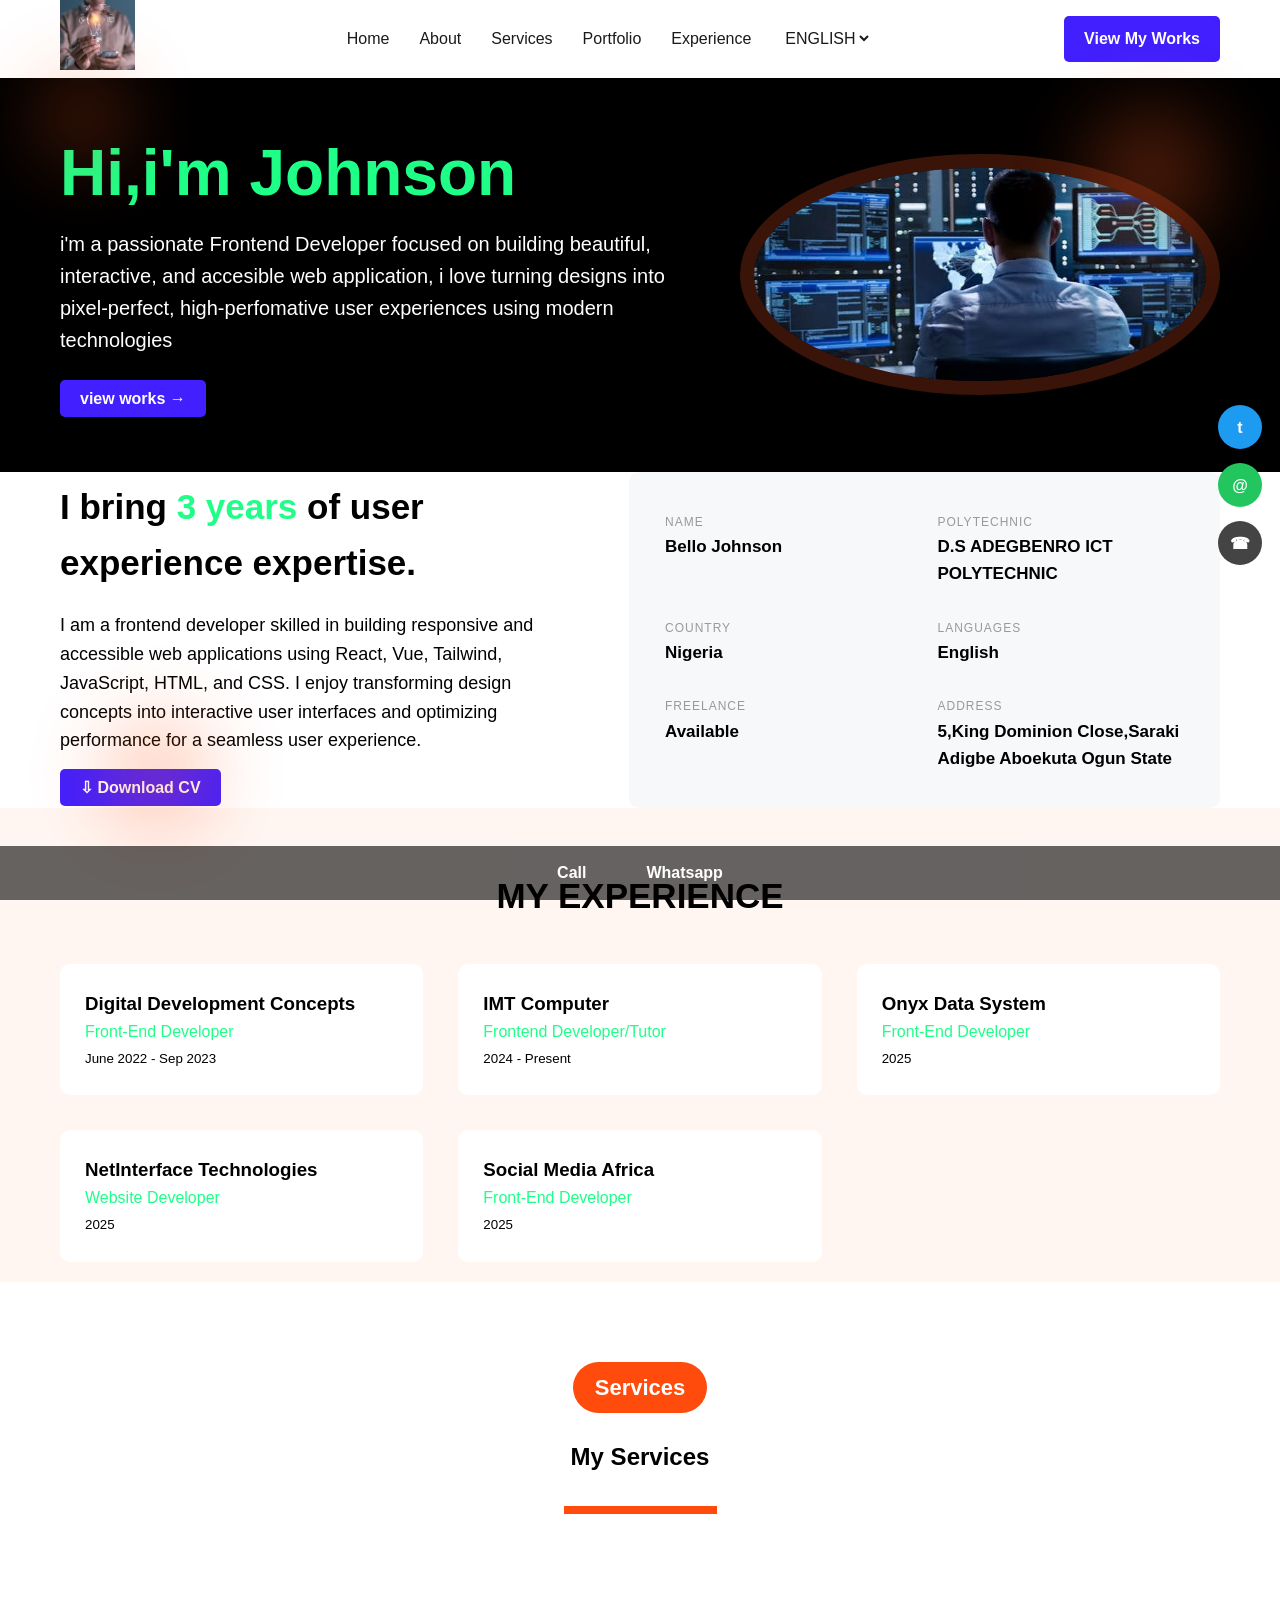
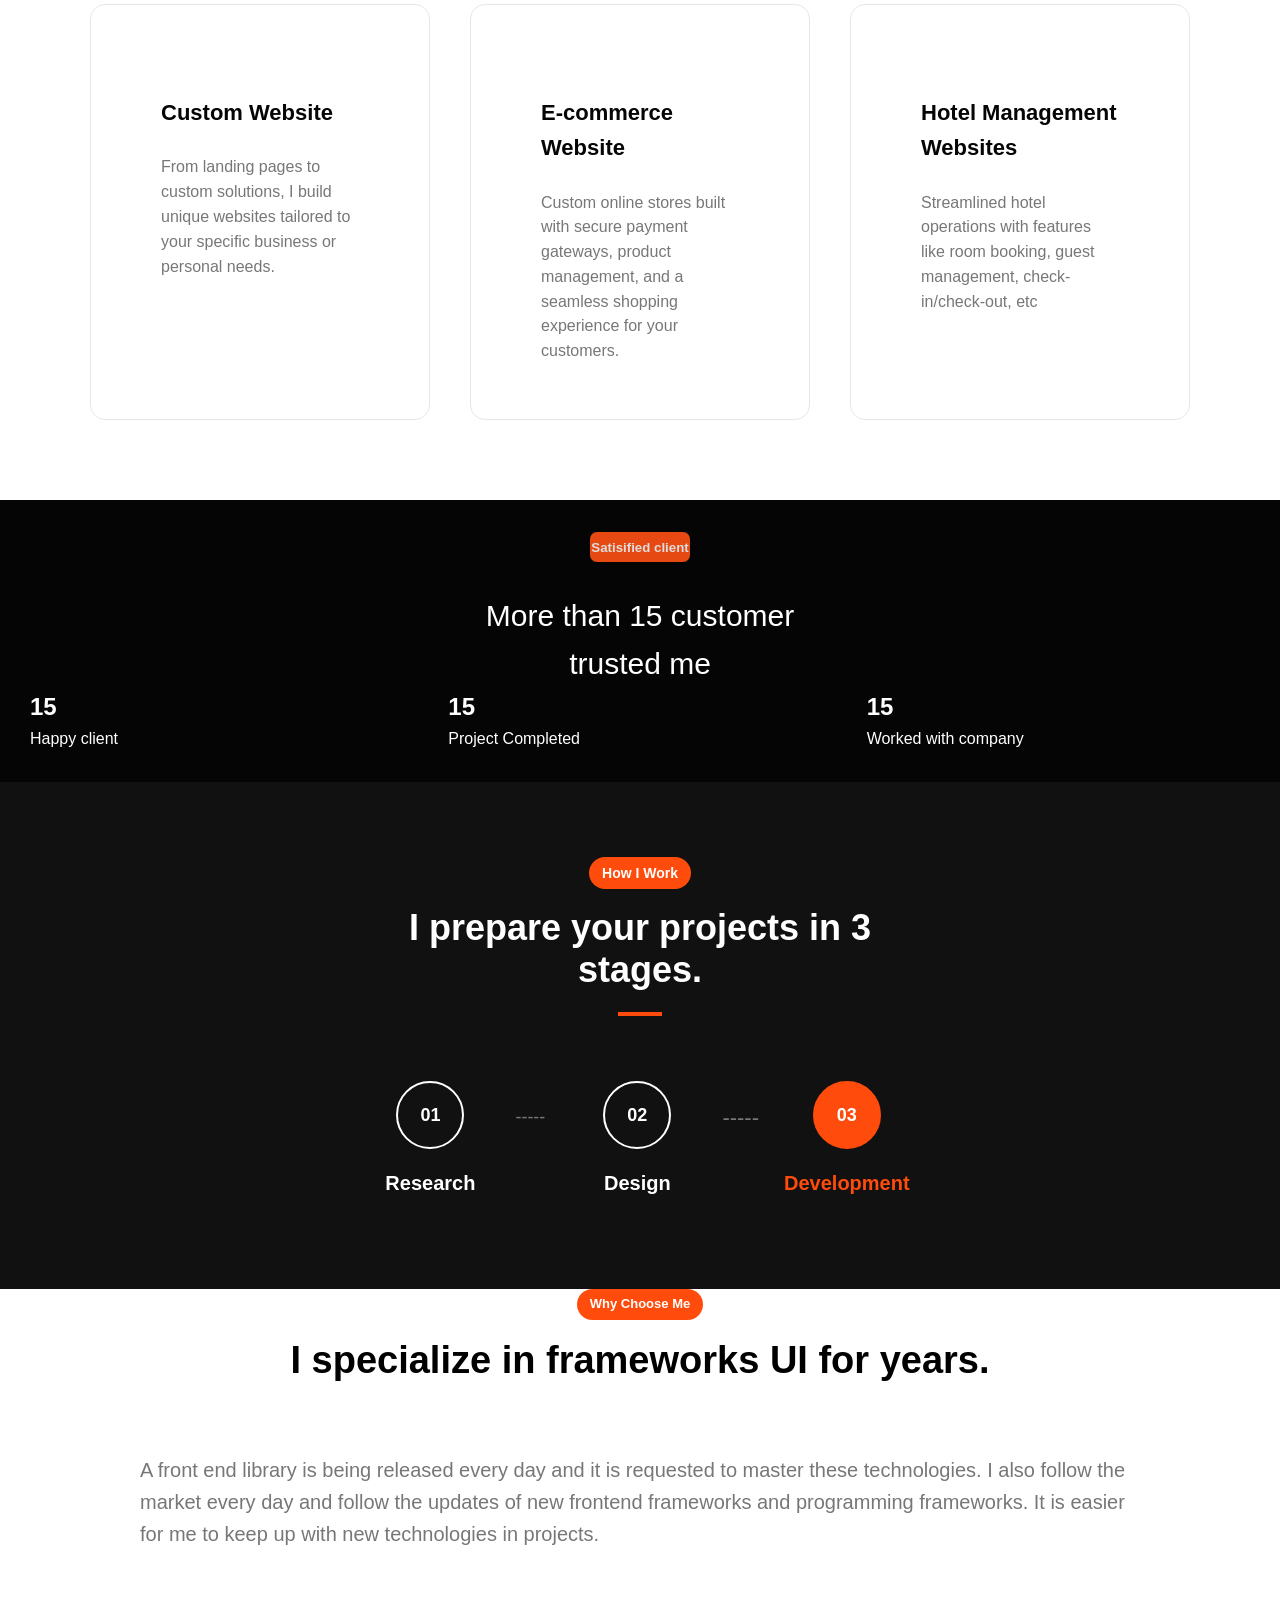
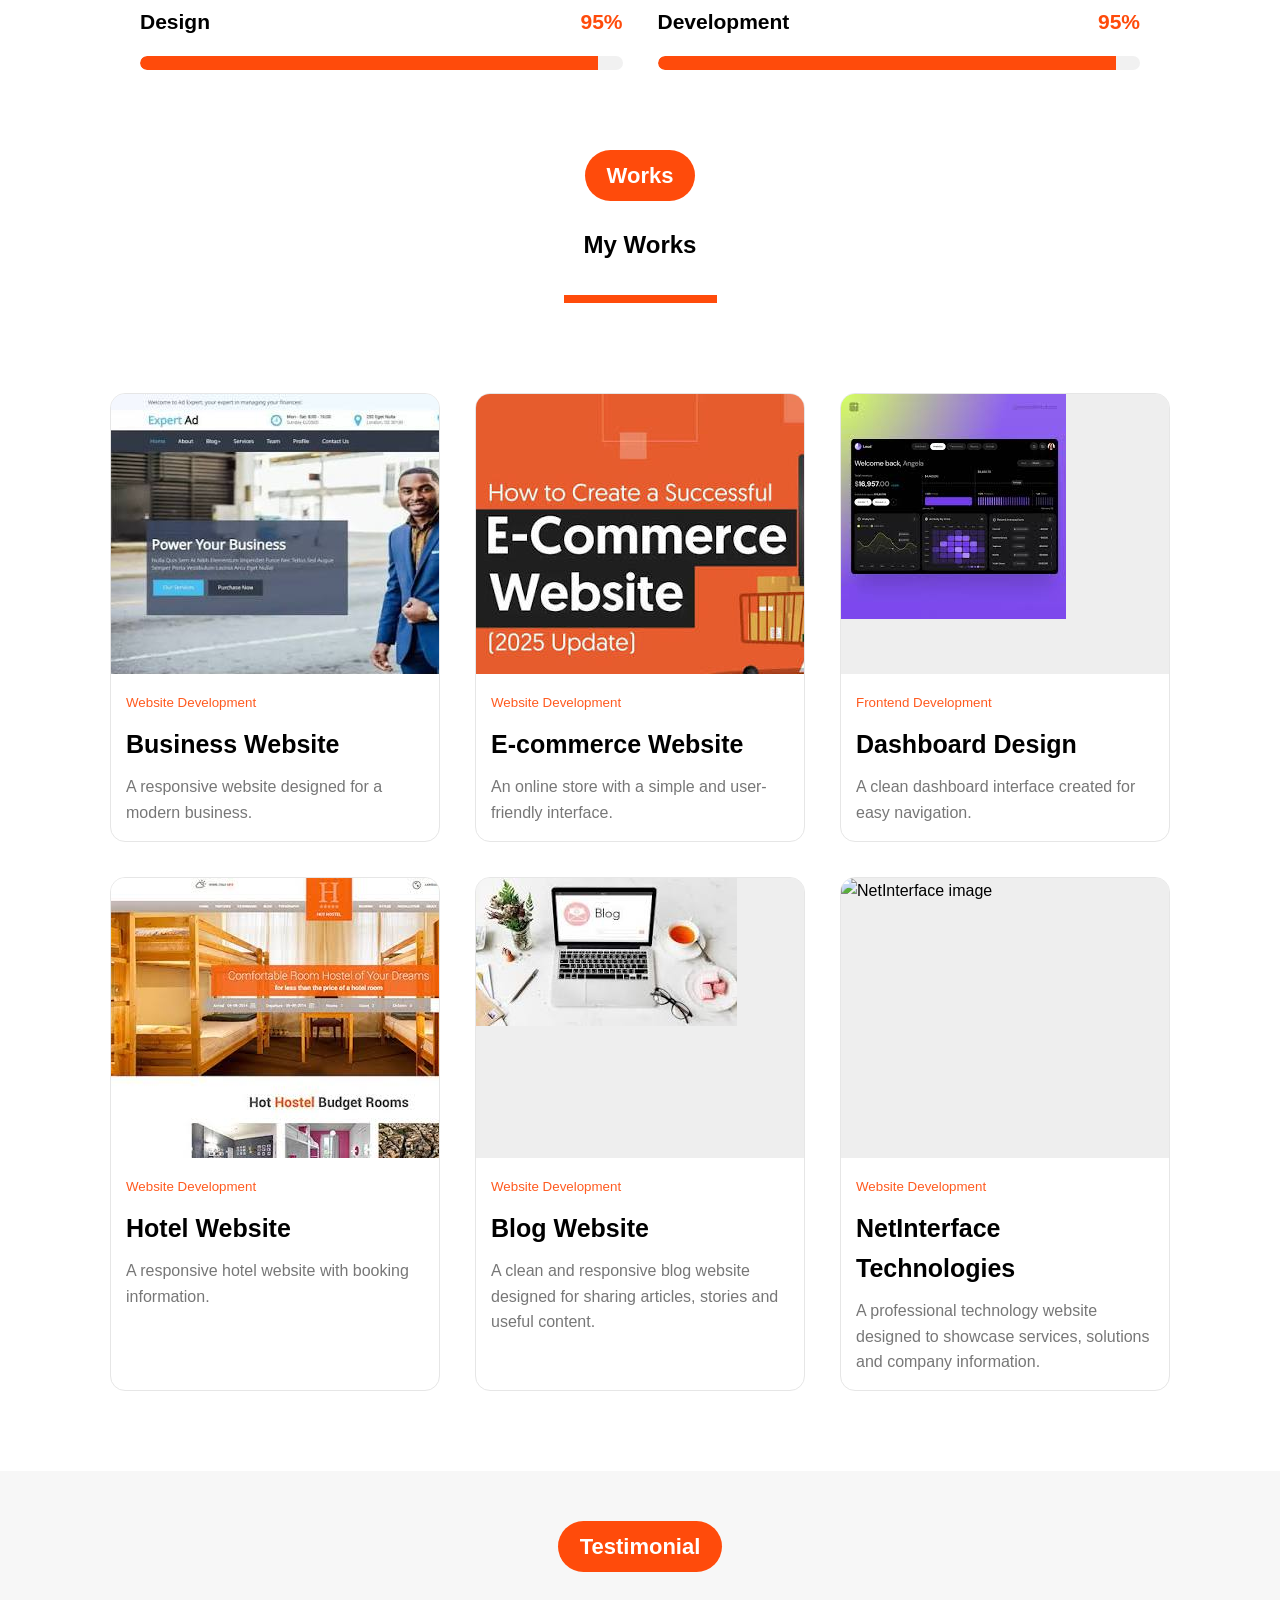
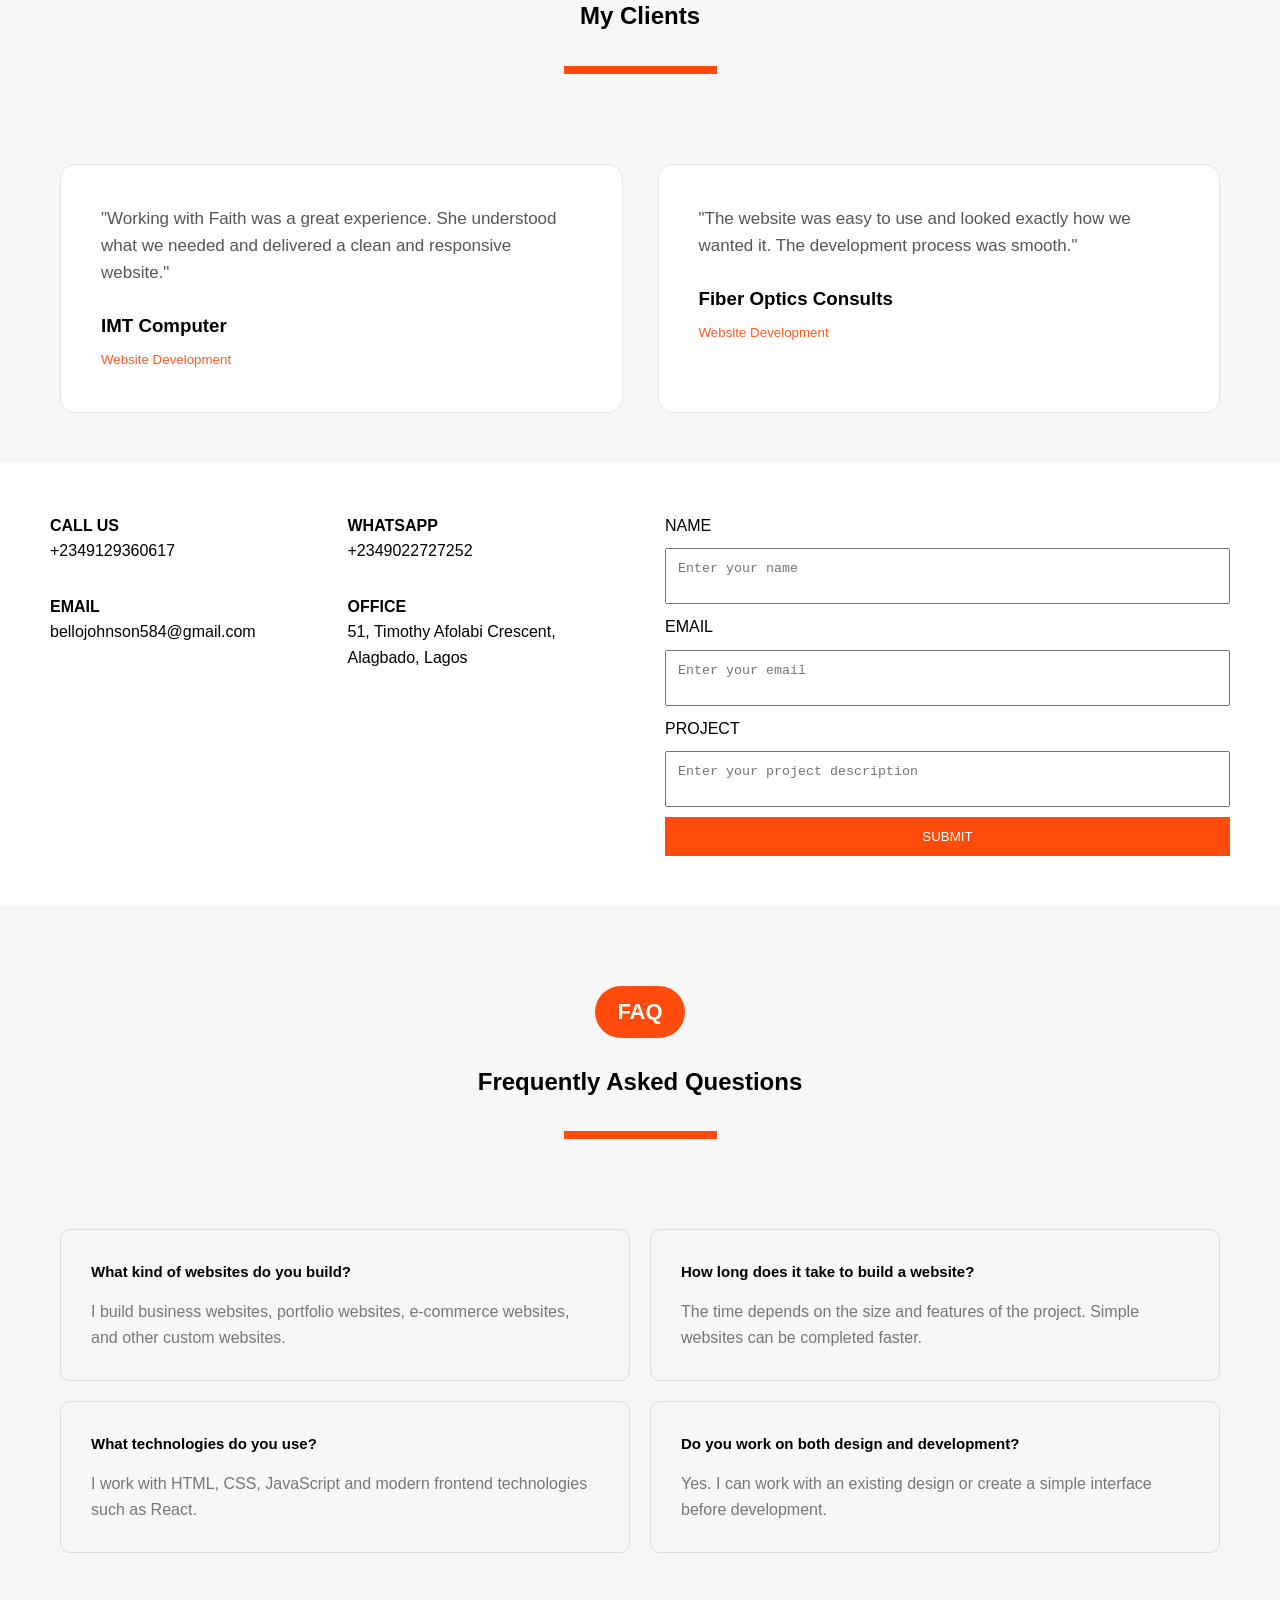
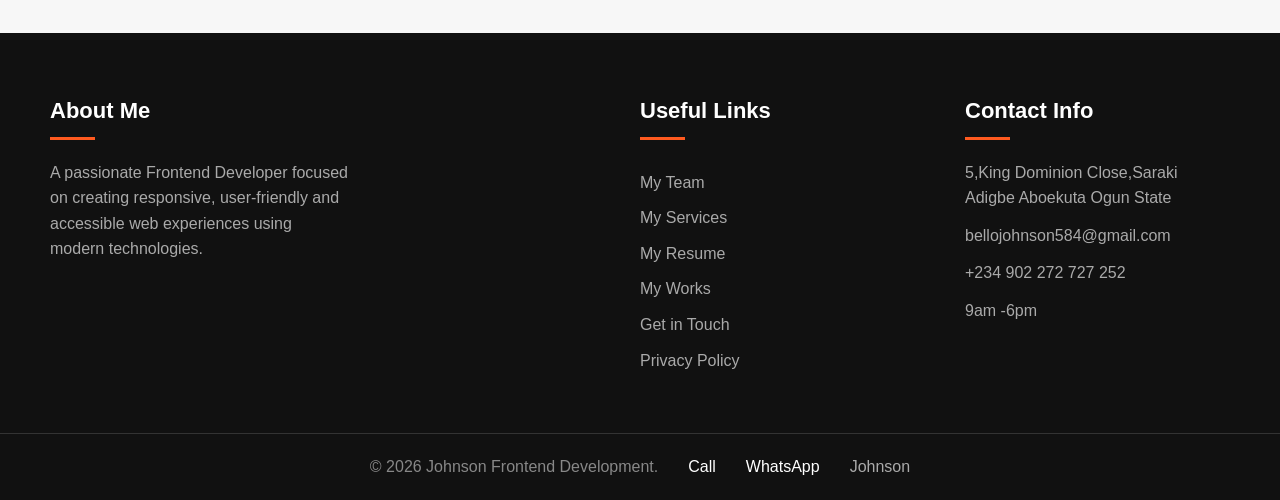
==== index.html @ f5bfa04c "Added new sections" ====
<!DOCTYPE html>
<html lang="en">
<head>
    <meta charset="UTF-8">
    <meta name="viewport" content="width=device-width, initial-scale=1.0">
    <title>Johnson frontend development</title>
    <link rel="stylesheet" href="style.css">
</head>
<body>
    <header>
        <div class="nav container menu">
            <a href=""><img class="mylogo" src="images/image.jpg" alt="faith.logo"></a>
            <nav class="links">
                <a href="index.html">Home</a>
                <a href="">About</a>
                <a href="">Services</a>
                <a href="portfolio.html">Portfolio</a>
                <a href="">Experience</a>
                <select>
                    <option>ENGLISH</option>
                    <option>YORUBA</option>
                    <option>FRENCH</option>
                </select>
            </nav>
            <a href="" class="btn">View My Works</a>
        </div>           
 </header>
 
    <!-- ==== HERO ====-->
 <section class="hero" id="home">
    <!-- Blurred Orane in the background-->
     <span class="blob blob-1"></span>
     <span class="blob blob-2"></span>
     <span class="blob blob-3"></span>
     
     <div class="hero-box container">

        <div class="hero text">
            <h1><span class="orange"> Hi,i'm Johnson</span></h1>
            <p>
                i'm a passionate Frontend Developer focused on building beautiful,
                interactive, and accesible web application, i love turning designs
                into pixel-perfect, high-perfomative user experiences using modern
                technologies
            </p>
            <a href="#portfolio" class="btn big">view works &rarr;</a>
        </div>

        <img src="images/olaimage.jpg" alt="Web development skills" class="hero-img">

     </div>
 </section>
 <!-- ===== FLOATING ICONS ===== --> 
  <div class="social">
    <a href="#" class="twitter">t</a>
    <a href="#" class="email">@</a>
    <a href="#" class="phone">&#9742;</a>
  </div> 

  <!-- ===== BOTTOM BAR ===== -->
   <div class="contact">
    <a href="tel:+2349129360617">Call</a>
    <a href="http:@//wa.me/9022727252">Whatsapp</a>

   </div>

   <section class="about" id="about">
  <div class="about-box container">

    <div class="about-text">
      <h2>I bring <span class="orange">3 years</span> of user experience expertise.</h2>
      <p>
        I am a frontend developer skilled in building responsive and accessible
        web applications using React, Vue, Tailwind, JavaScript, HTML, and CSS.
        I enjoy transforming design concepts into interactive user interfaces
        and optimizing performance for a seamless user experience.
      </p>
      <a href="#" class="btn">&#8681; Download CV</a>
    </div>

    <!-- A grey card holding 6 small facts -->
    <div class="info-card">
      <div class="info">
        <small>NAME</small>
        <strong>Bello Johnson</strong>
      </div>
      <div class="info">
        <small>POLYTECHNIC</small>
        <strong>D.S ADEGBENRO ICT POLYTECHNIC</strong>
      </div>
      <div class="info">
        <small>COUNTRY</small>
        <strong>Nigeria</strong>
      </div>
      <div class="info">
        <small>LANGUAGES</small>
        <strong>English</strong>
      </div>
      <div class="info">
        <small>FREELANCE</small>
        <strong>Available</strong>
      </div>
      <div class="info">
        <small>ADDRESS</small>
        <strong>5,King Dominion Close,Saraki Adigbe Aboekuta Ogun State</strong>
      </div>
    </div>

  </div>
  <!-- ================= EXPERIENCE ================= -->
<section class="experience" id="experience">
  <div class="container">

    <h2 class="center">MY EXPERIENCE</h2>

    <div class="grid-3">
      <div class="card">
        <h3>Digital Development Concepts</h3>
        <p class="orange">Front-End Developer</p>
        <small>June 2022 - Sep 2023</small>
      </div>
      <div class="card">
        <h3>IMT Computer</h3>
        <p class="orange">Frontend Developer/Tutor</p>
        <small>2024 - Present</small>
      </div>
      <div class="card">
        <h3>Onyx Data System</h3>
        <p class="orange">Front-End Developer</p>
        <small>2025</small>
      </div>
      <div class="card">
        <h3>NetInterface Technologies</h3>
        <p class="orange">Website Developer</p>
        <small>2025</small>
      </div>
      <div class="card">
        <h3>Social Media Africa</h3>
        <p class="orange">Front-End Developer</p>
        <small>2025</small>
      </div>
    </div>
  </div>
</section>
<!---Services-->
<section class="services" id="services">
    <div class="sec-head">
        <span class="section-tag" style="text-align: center;">Services</span>
        <h2>My Services</h2>
        <div class="heading-line"></div>
    </div>

    <div class="services-container">

        <!-- Service 1 -->
        <div class="service-card">

            <h3>Custom Website</h3>

            <p>
                From landing pages to custom solutions, I build unique
                websites tailored to your specific business or personal needs.
            </p>

        </div>


        <!-- Service 2 -->
        <div class="service-card">
            <h3>E-commerce Website</h3>

            <p>
               Custom online stores built with secure payment
                gateways, product management, and a seamless shopping
                 experience for your customers.
            </p>

        </div>


        <!-- Service 3 -->
        <div class="service-card">

            <h3>Hotel Management Websites</h3>

            <p>Streamlined hotel operations with features like room
               booking, guest management, check-in/check-out, etc
               
        </div>
    </div>

  </section>
  <!---Satisfied Customer-->
<section class="customer-container">
  <div class="customer-card">
    <h5 style="text-align: center;"> Satisified client</h5>
    <p style="text-align: center;"> More than 15 customer <br>trusted me<br></p>
  </div>
  <div class="grid-3">
    <div class="start">
      <h2> 15</h2>
      <p> Happy client</p>
    </div>
    <div class="start">
      <h2> 15</h2>
      <p> Project Completed </p>
    </div>
    <div class="start">
      <h2> 15</h2>
      <p> Worked with company</p>
    </div>
  </div>
</section>
<!======== How I Work ========>
<section class="how-i-work">
    <div class="work-header">
        <span class="work-badge">How I Work</span>

        <h2>I prepare your projects in 3<br>stages.</h2>

        <div class="orange-line"></div>
    </div>

    <div class="work-steps">

        <!-- Step 1 -->
        <div class="work-step">
            <div class="step-number">01</div>
            <h3>Research</h3>
        </div>

        <div class="step-arrow">
            <span>-----</span>
            <span></span>
        </div>

        <!-- Step 2 -->
        <div class="work-step">
            <div class="step-number">02</div>
            <h3>Design</h3>
        </div>

        <div class="step-arrow">
            <span>-----</span>
        </div>

        <!-- Step 3 -->
        <div class="work-step active">
            <div class="step-number">03</div>
            <h3>Development</h3>
        </div>

    </div>
</section>
<section class="why-choose">
    <div class="why-container">

        <div class="why-header">
            <span class="why-badge">Why Choose Me</span>

            <h2>I specialize in frameworks UI for years.</h2>
        </div>

        <p class="why-description">
            A front end library is being released every day and it is requested to
            master these technologies. I also follow the market every day and follow
            the updates of new frontend frameworks and programming frameworks.
            It is easier for me to keep up with new technologies in projects.
        </p>

        <div class="skills-progress">

            <!-- Design -->
            <div class="skill">
                <div class="skill-info">
                    <h3>Design</h3>
                    <span>95%</span>
                </div>

                <div class="progress-bar">
                    <div class="progress-fill" style="width: 95%;"></div>
                </div>
            </div>

            <!-- Development -->
            <div class="skill">
                <div class="skill-info">
                    <h3>Development</h3>
                    <span>95%</span>
                </div>

                <div class="progress-bar">
                    <div class="progress-fill" style="width: 95%;"></div>
                </div>
            </div>

        </div>

    </div>
</section>
    <!======works======>
<section class="portfolio" id="works">

    <div class="sec-head">
        <span class="section-tag">Works</span>
        <h2>My Works</h2>
        <div class="heading-line"></div>
    </div>

    <div class="portfolio-container container">

        <!-- Work 1 -->
        <div class="portfolio-card">
            <div class="portfolio-image">
                <img src="images/image 1.jpeg" alt="Business image">
            </div>

            <div class="portfolio-text">
                <small>Website Development</small>
                <h3>Business Website</h3>
                <p>
                    A responsive website designed for a modern business.
                </p>
            </div>
        </div>

        <!-- Work 2 -->
        <div class="portfolio-card">
            <div class="portfolio-image">
                <img src="images/image 2.jpeg" alt="E-commerce image">
            </div>

            <div class="portfolio-text">
                <small>Website Development</small>
                <h3>E-commerce Website</h3>
                <p>
                    An online store with a simple and user-friendly interface.
                </p>
            </div>
        </div>

        <!-- Work 3 -->
        <div class="portfolio-card">
            <div class="portfolio-image">
                <img src="images/image 3.jpeg" alt="Dashboard image">
            </div>

            <div class="portfolio-text">
                <small>Frontend Development</small>
                <h3>Dashboard Design</h3>
                <p>
                    A clean dashboard interface created for easy navigation.
                </p>
            </div>
        </div>

        <!-- Work 4 -->
        <div class="portfolio-card">
            <div class="portfolio-image">
                <img src="images/images 4.jpg" alt="hotel image">
            </div>

            <div class="portfolio-text">
                <small>Website Development</small>
                <h3>Hotel Website</h3>
                <p>
                    A responsive hotel website with booking information.
                </p>
            </div>
        </div>

        <!-- Work 5 -->
        <div class="portfolio-card">
            <div class="portfolio-image">
                <img src="images/image 5.jpg" alt="blog image">
            </div>

            <div class="portfolio-text">
                <small>Website Development</small>
                <h3>Blog Website</h3>
                <p>
                    A clean and responsive blog website designed for
                    sharing articles, stories and useful content.
                </p>
            </div>
        </div>

        <!-- Work 6 -->
        <div class="portfolio-card">
            <div class="portfolio-image">
                <img src="image 6.png" alt="NetInterface image">
            </div>

            <div class="portfolio-text">
                <small>Website Development</small>
                <h3>NetInterface Technologies</h3>
                <p>
                    A professional technology website designed to showcase
                    services, solutions and company information.
                </p>
            </div>
        </div>

    </div>

</section>
<!-- ===== TESTIMONIAL ===== -->
<section class="testimonial">

    <div class="sec-head">
        <span class="section-tag">Testimonial</span>
        <h2>My Clients</h2>
        <div class="heading-line"></div>
    </div>

    <div class="testimonial-container container">

        <div class="testimonial-card">
            <p>
                "Working with Faith was a great experience. She understood
                what we needed and delivered a clean and responsive website."
            </p>

            <h3>IMT Computer</h3>
            <small>Website Development</small>
        </div>


        <div class="testimonial-card">
            <p>
                "The website was easy to use and looked exactly how we
                wanted it. The development process was smooth."
            </p>

            <h3>Fiber Optics Consults</h3>
            <small>Website Development</small>
        </div>

    </div>

</section>

<!-- ====== USERS FORM ====== -->
 
<div class="contact-container">
    <div class="call-us">

        <div>
            <h4>CALL US</h4>
            <p>+2349129360617</p>
        </div>

        <div>
            <h4>WHATSAPP</h4>
            <p>+2349022727252</p>
        </div>

        <div>
            <h4>EMAIL</h4>
            <p>bellojohnson584@gmail.com</p>
        </div>

        <div>
            <h4>OFFICE</h4>
            <p>51, Timothy Afolabi Crescent, Alagbado, Lagos</p>
        </div>

    </div>


    <!-- FORM -->
    <form class="contact-form">

        <label>NAME</label>
        <textarea placeholder="Enter your name"></textarea>

        <label>EMAIL</label>
        <textarea placeholder="Enter your email"></textarea>

        <label>PROJECT</label>
        <textarea placeholder="Enter your project description"></textarea>

        <button type="submit">SUBMIT</button>

    </form>

</div>
        
<!-- ===== FAQ ===== -->
<section class="faq">

    <div class="sec-head">
        <span class="section-tag">FAQ</span>
        <h2>Frequently Asked Questions</h2>
        <div class="heading-line"></div>
    </div>

    <div class="faq-container container">

        <div class="faq-card">
            <h3>What kind of websites do you build?</h3>
            <p>
                I build business websites, portfolio websites,
                e-commerce websites, and other custom websites.
            </p>
        </div>


        <div class="faq-card">
            <h3>How long does it take to build a website?</h3>
            <p>
                The time depends on the size and features of the
                project. Simple websites can be completed faster.
            </p>
        </div>


        <div class="faq-card">
            <h3>What technologies do you use?</h3>
            <p>
                I work with HTML, CSS, JavaScript and modern
                frontend technologies such as React.
            </p>
        </div>


        <div class="faq-card">
            <h3>Do you work on both design and development?</h3>
            <p>
                Yes. I can work with an existing design or create
                a simple interface before development.
            </p>
        </div>

    </div>

</section>


<!-- ===== FOOTER INFORMATION ===== -->

<section class="footer-info">

    <div class="footer-about">

        <h3>About Me</h3>

        <p>
            A passionate Frontend Developer focused on creating
            responsive, user-friendly and accessible web experiences
            using modern technologies.
        </p>

    </div>


    <div class="footer-links">

        <h3>Useful Links</h3>

        <a href="#home">My Team</a>
        <a href="#services">My Services</a>
        <a href="#experience">My Resume</a>
        <a href="#works">My Works</a>
        <a href="#contact">Get in Touch</a>
        <a href="#">Privacy Policy</a>

    </div>


    <div class="footer-contact">

        <h3>Contact Info</h3>

        <p>5,King Dominion Close,Saraki Adigbe Aboekuta Ogun State</p>
        <p>bellojohnson584@gmail.com</p>
        <p>+234 902 272 727 252</p>
        <p> 9am -6pm</p>

    </div>

</section>


<!-- ===== BOTTOM BAR ===== -->

<div class="bottom-bar">

    <p>© 2026 Johnson Frontend Development.</p>

    <a href="tel:+2349129360617">Call</a>

    <a href="https://wa.me/2349022727252">WhatsApp</a>

    <span>Johnson</span>
</section>
</body>
</html>
---- style.css ----
* {
    margin: 0;
    padding: 0;
    box-sizing: border-box;
}

body{
    font-family: Arial, Helvetica, sans-serif;
    background: white;
    color: black;
    line-height: 1.6;
}

header{
    background-color: white;
    position: sticky;
    top: 0;
    padding: 0 20p;
}

.container {
    max-width: 1200px;
    margin: 0 auto;
    padding: 0 20px;
}


a{
    text-decoration: none;
}

.btn{
    background-color: #411fff;
    color: white;
    padding: 10px 20px;
    border-radius: 5px;
    font-weight: bold;

}

.btn:hover{
    background-color: #e64a12;
}

.nav{
    display: flex;
    align-items: center;
}

.mylogo{
    width: 75px;
    height: 70px;
    margin-right: 20px;
}

.links{
    flex: 1;
    display: flex;
    justify-content: center;
    align-items: center;
    gap: 30px;
}

.links a{
    color: #1a1a1a;
}

.links a:hover{
    color:#ff5a1f;
}

.links select{
    border: none;
    background: none;
    font-size: 16px;
    color: #1a1a1a;
    cursor: pointer;
}

/*========= HERO ========*/

.hero{
    background-color: black;
}

.hero-box{
    display: flex;
    align-items: center;
    justify-content: center;
    gap: 50px;
    width: 100%;
    padding-top: 60PX;
    padding-bottom: 60px;
}

.hero{
    flex: 1;
}

h1{
    font-size: 64px;
    line-height: 1.1;
    margin-bottom: 20px;
}

.orange{
    color: #1fff88;
}

.hero p{
    font-size: 20px;
    color: white;
    margin-bottom: 30px;
}

.hero-img{
    width: 45%;
    max-width: 480px;
    border-radius: 50%;
    border: 14px solid #3a1408;
}

/*Background circles*/
.blob{
    position: absolute;
    border-radius: 50%;
    background: #ff5a1f;
    opacity: 0.3;
    filter: blur(40px);
}

.blob-1{
    width: 90px;
    height: 90px;
    top: 8%;
    left: 3%;
}

 .blob-2{
    width: 130px;
    height: 130px;
    top: 12%;
    right: 5%;
 } 
 
 .blob-3{
    width: 110px;
    height: 110px;
    bottom: 8%;
    left: 8%;
 }

 .social{
    position: fixed;              
    right: 18px;
    top:45%;
    display: flex;
    flex-direction: column;
    gap: 14px;  
 }

 .social a{
    width: 44px;
    height: 44px;
    border-radius: 50%;
    color: white;
    font-weight: bold;
    display: flex;
    align-items: center;
    justify-content: center;
 }

 .twitter{background: #1d9bf0;}
 .email{background: #22c55e;}
 .phone{background: #444;}

 /*========== BOTTOM BAR + TOP BUTTON*/
 .contact{
    position: fixed;
    bottom: 0;
    left: 0;
    right: 0;
    display: flex;
    justify-content: center;
    gap: 60px;
    padding: 14px;
    background: rgba(0, 0, 0, 0.6);
 }

 .contact a{
    color: #fff;
    font-weight: bold;
 }

 .top{
    position: fixed;
    right: 18px;
    bottom: 70px;
    width: 50px;
    height: 50px;
    border-radius: 50%;
    background: #ff5a1f;
    color: #fff;
    font-size: 22px;
    display: flex;
    align-items: center;
    justify-content: center;
 }
 /*-------About-------*/
 .about-box{
    display: flex;
    align-items: center;
    gap: 50px;
 }

 .about-text{
    flex: 1;
 }
 .about-text h2{
    font-size: 35px;
    margin-bottom: 20px;
 }
 .about-text P{
    margin-bottom: 20px;
    font-size: 18px;
 }
 .info-card{
    flex: 1;
    background-color: #f7f8fa;
    padding: 36px;
    border-radius: 10px;
    display: grid;
    grid-template-columns: 1fr 1fr;
    gap: 26px;
 }

 .info small{
    color: #999;
    font-size: 12px;
    letter-spacing: 1px;
 }

 .info strong{
    display: block;
    font-size: 17px;
 }

 .grid-3{
    display: grid;
    grid-template-columns: 1fr 1fr 1fr;
    gap: 35px;
 }

 .center{
    text-align: center;
    margin: 40px;
    font-size: 35px;
 }

 .experience{
    background-color: #fff6f2;
    padding: 20px;
 }
 .card{
    background-color: #fff;
    padding: 25px;
    border-radius: 10px;
 }


   /*SERVICES SECTION*/


.services {
    width: 100%;
    padding: 80px 30px;
    background: #fff;
    box-sizing: border-box;
}

/* Heading */

.sec-head {



    
    text-align: center;
    margin-bottom: 90px;
}

.section-tag {
    display: inline-block;
    background: #ff4b0b;
    color: white;
    padding: 8px 22px;
    border-radius: 30px;
    font-size: 22px;
    font-weight: 600;
    margin-bottom: 25px;
    
}

.section-heading h2 {
    margin: 0;
    font-size: 64px;
    font-weight: 700;
    color: #050505;
}

.heading-line {
    width: 153px;
    height: 8px;
    background: #ff4b0b;
    margin: 30px auto 0;
}


/* =========================
   SERVICE CARDS
========================= */

.services-container {
    max-width: 1100px;
    margin: auto;
    display: grid;
    grid-template-columns: repeat(3, 1fr);
    gap: 40px;
}

.service-card {
    position: relative;
    min-height: 400px;
    padding: 90px 70px 55px;
    background: #fff;
    border: 1px solid #ddd;
    border-radius: 15px;
    box-shadow:  rgba(0, 0, 0, 0.08);
    box-sizing: border-box;
    border: 1px solid #e6e6e6;
  
}


/* Text */

.service-card h3 {
    font-size: 22px;
    color: #050505;
    margin: 0 0 25px;
}

.service-card p {
    color: #777;
    font-size: 16px;
    line-height: 1.55;
    margin: 0;
}

/*satisfied client*/
.customer-container{
    padding: 30px;
    background-color: #050505;
}

.customer-card h5{
    color: #ddd;
    background-color: #e64a12;
    width: 100px;
    border-radius: 7px;
     height: 30px;
    padding-bottom: 5px;
    padding-top: 5px;
    margin: 2px auto 30px;
}
.customer-card p{
    color: white;
    font-size: 30px;
}
.start h2{
    color: white;
}
.start p{
    color: white;
}
.grid-3{
    display: grid;
    grid-template-columns: repeat(3, 1fr);
    gap: 35px;
}

/* =========================
   HOW I WORK SECTION
========================= */

.how-i-work {
    background: #111111;
    color: #ffffff;
    min-height: 500px;
    padding: 75px 8% 90px;
}

/* Header */

.work-header {
    text-align: center;
}

.work-badge {
    display: inline-block;
    background: #ff4b0b;
    color: #ffffff;
    font-size: 14px;
    font-weight: 600;
    padding: 5px 13px;
    border-radius: 20px;
    margin-bottom: 18px;
}

.work-header h2 {
    margin: 0;
    font-size: 36px;
    line-height: 1.15;
    font-weight: 700;
}

.orange-line {
    width: 44px;
    height: 4px;
    background: #ff4b0b;
    margin: 22px auto 65px;
}


/* Steps */

.work-steps {
    max-width: 720px;
    margin: 0 auto;
    display: flex;
    align-items: center;
    justify-content: center;
    gap: 25px;
}

.work-step {
    min-width: 120px;
    text-align: center;
}

/* Number circle */

.step-number {
    width: 68px;
    height: 68px;
    border: 2px solid #ffffff;
    border-radius: 50%;

    display: flex;
    align-items: center;
    justify-content: center;

    margin: 0 auto 18px;

    font-size: 18px;
    font-weight: 600;
}

/* Active step */

.work-step.active .step-number {
    background: #ff4b0b;
    border-color: #ff4b0b;
}

.work-step h3 {
    margin: 0;
    font-size: 20px;
    font-weight: 600;
}

.work-step.active h3 {
    color: #ff4b0b;
}


/* Arrows */

.step-arrow {
    display: flex;
    align-items: center;
    gap: 7px;

    color: #777777;
    font-size: 18px;
    margin-bottom: 45px;
}

.step-arrow span:last-child {
    color: #777777;
    font-size: 22px;
}

Code

/* =========================
   WHY CHOOSE ME
========================= */

.why-choose {
    background: #ffffff;
    padding: 90px 20px;
    color: #111111;
}

.why-container {
    max-width: 1000px;
    margin: 0 auto;
}

/* Header */

.why-header {
    text-align: center;
}

.why-badge {
    display: inline-block;
    background: #ff4b0b;
    color: #ffffff;

    padding: 5px 13px;
    border-radius: 20px;

    font-size: 13px;
    font-weight: 600;

    margin-bottom: 18px;
}

.why-header h2 {
    margin: 0;

    font-size: 38px;
    line-height: 1.2;
    font-weight: 700;
}


/* Description */

.why-description {
    max-width: 1000px;

    margin: 70px auto 55px;

    color: #777777;

    font-size: 20px;
    line-height: 1.6;
}


/* Skills */

.skills-progress {
    display: grid;
    grid-template-columns: 1fr 1fr;
    gap: 35px;
}

.skill-info {
    display: flex;
    justify-content: space-between;
    align-items: center;

    margin-bottom: 18px;
}

.skill-info h3 {
    margin: 0;

    font-size: 21px;
    font-weight: 600;
}

.skill-info span {
    color: #ff4b0b;

    font-size: 21px;
    font-weight: 700;
}


/* Progress bar */

.progress-bar {
    width: 100%;
    height: 14px;

    background: #f1f1f1;

    border-radius: 10px;

    overflow: hidden;
}

.progress-fill {
    height: 100%;

    background: #ff4b0b;

    border-radius: 10px 0 0 10px;
}


/* ===== WORKS ===== */

.portfolio {
    padding: 80px 30px;
    background: white;

}

.portfolio-container {
    max-width: 1100px;
    margin: auto;
    display: grid;
    grid-template-columns: repeat(3, 1fr);
    gap: 35px;
    
}

.portfolio-card {
    border: 1px solid #e6e6e6;
    border-radius: 15px;
    overflow: hidden;
    background: white;
}

.portfolio-image {
    height: 280px;
    background: #eeeeee;
    overflow: hidden;
}

.portfolio-image image{
    width: 100%;
    height: 100%;
    object-fit: cover;
    display: block;
}

.portfolio-text {
    padding: 15px;
}
.portfolio-text small {
    color: #ff5a1f;
}

.portfolio-text h3 {
    font-size: 25px;
    margin: 10px 0;
}

.portfolio-text p {
    color: #777;
}


/* ===== TESTIMONIAL ===== */

.testimonial {
    padding: 50px 35px;
    background: #f7f7f7;
}

.testimonial-container {
    display: grid;
    grid-template-columns: repeat(2, 1fr);
    gap: 35px;
}

.testimonial-card {
    background: white;
    padding: 40px;
    border-radius: 15px;
    border: 1px solid #e6e6e6;
}

.testimonial-card p {
    color: #555;
    font-size: 17px;
    margin-bottom: 25px;
}

.testimonial-card h3 {
    margin-bottom: 5px;
}

.testimonial-card small {
    color: #ff5a1f;
}

.contact-container {
    display: grid;
    grid-template-columns: 1fr 1fr;
    gap: 50px;
    padding: 50px;
}

.call-us {
    display: grid;
    grid-template-columns: 1fr 1fr;
    gap: 30px;
    align-content: start;
}

.contact-form {
    display: flex;
    flex-direction: column;
    gap: 10px;
}

.contact-form textarea {
    width: 100%;
    min-height: 45px;
    padding: 12px;
    box-sizing: border-box;
    resize: none;
}

.contact-form button {
    width: 100%;
    padding: 12px;
    border: none;
    background-color: #ff4b0b;
    color: white;
}

.faq {
    padding: 80px 30px;
    background: #f7f7f7;
}

.faq-container {
    display: grid;
    grid-template-columns: repeat(2, 1fr);
    gap: 20px;
}

.faq-card {
    border: 1px solid #ddd;
    border-radius: 10px;
    padding: 30px;
}

.faq-card h3 {
    margin-bottom: 15px;
    font-size: 15px;
}

.faq-card p {
    color: #777777;
}

/* ===== FOOTER INFORMATION ===== */

.footer-info {
    background: #111;
    color: white;
    display: grid;
    grid-template-columns: 2fr 1fr 1fr;
    gap: 60px;
    padding: 60px 50px;
}

.footer-info h3 {
    font-size: 22px;
    margin-bottom: 20px;
}

.footer-info h3::after {
    content: "";
    display: block;
    width: 45px;
    height: 3px;
    background: #ff5a1f;
    margin-top: 8px;
}


/* ===== ABOUT ME ===== */

.footer-about p {
    color: #aaaaaa;
    max-width: 300px;
    line-height: 1.6;
}


/* ===== USEFUL LINKS ===== */

.footer-links {
    display: flex;
    flex-direction: column;
    gap: 10px;
}

.footer-links a {
    color: #aaa;
    text-decoration: none;
}

.footer-links a:hover {
    color: #ff5a1f;
}


/* ===== CONTACT INFO ===== */

.footer-contact p {
    color: #aaa;
    margin-bottom: 12px;
}


/* ===== BOTTOM BAR ===== */

.bottom-bar {
    background: #111;
    border-top: 1px solid #333;
    color: #888;
    padding: 20px 50px;
    display: flex;
    justify-content: center;
    align-items: center;
    gap: 30px;
}

.bottom-bar a {
    color: white;
    text-decoration: none;
}

.bottom-bar a:hover {
    color: #ff5a1f;
}

.bottom-bar span {
    color: #aaa;
}


/* ===== MOBILE ===== */

@media (max-width: 768px) {

    .footer-info {
        grid-template-columns: 1fr;
        gap: 40px;
        padding: 50px 30px;
    }

    .bottom-bar {
        flex-direction: column;
        gap: 10px;
        text-align: center;
    }

}
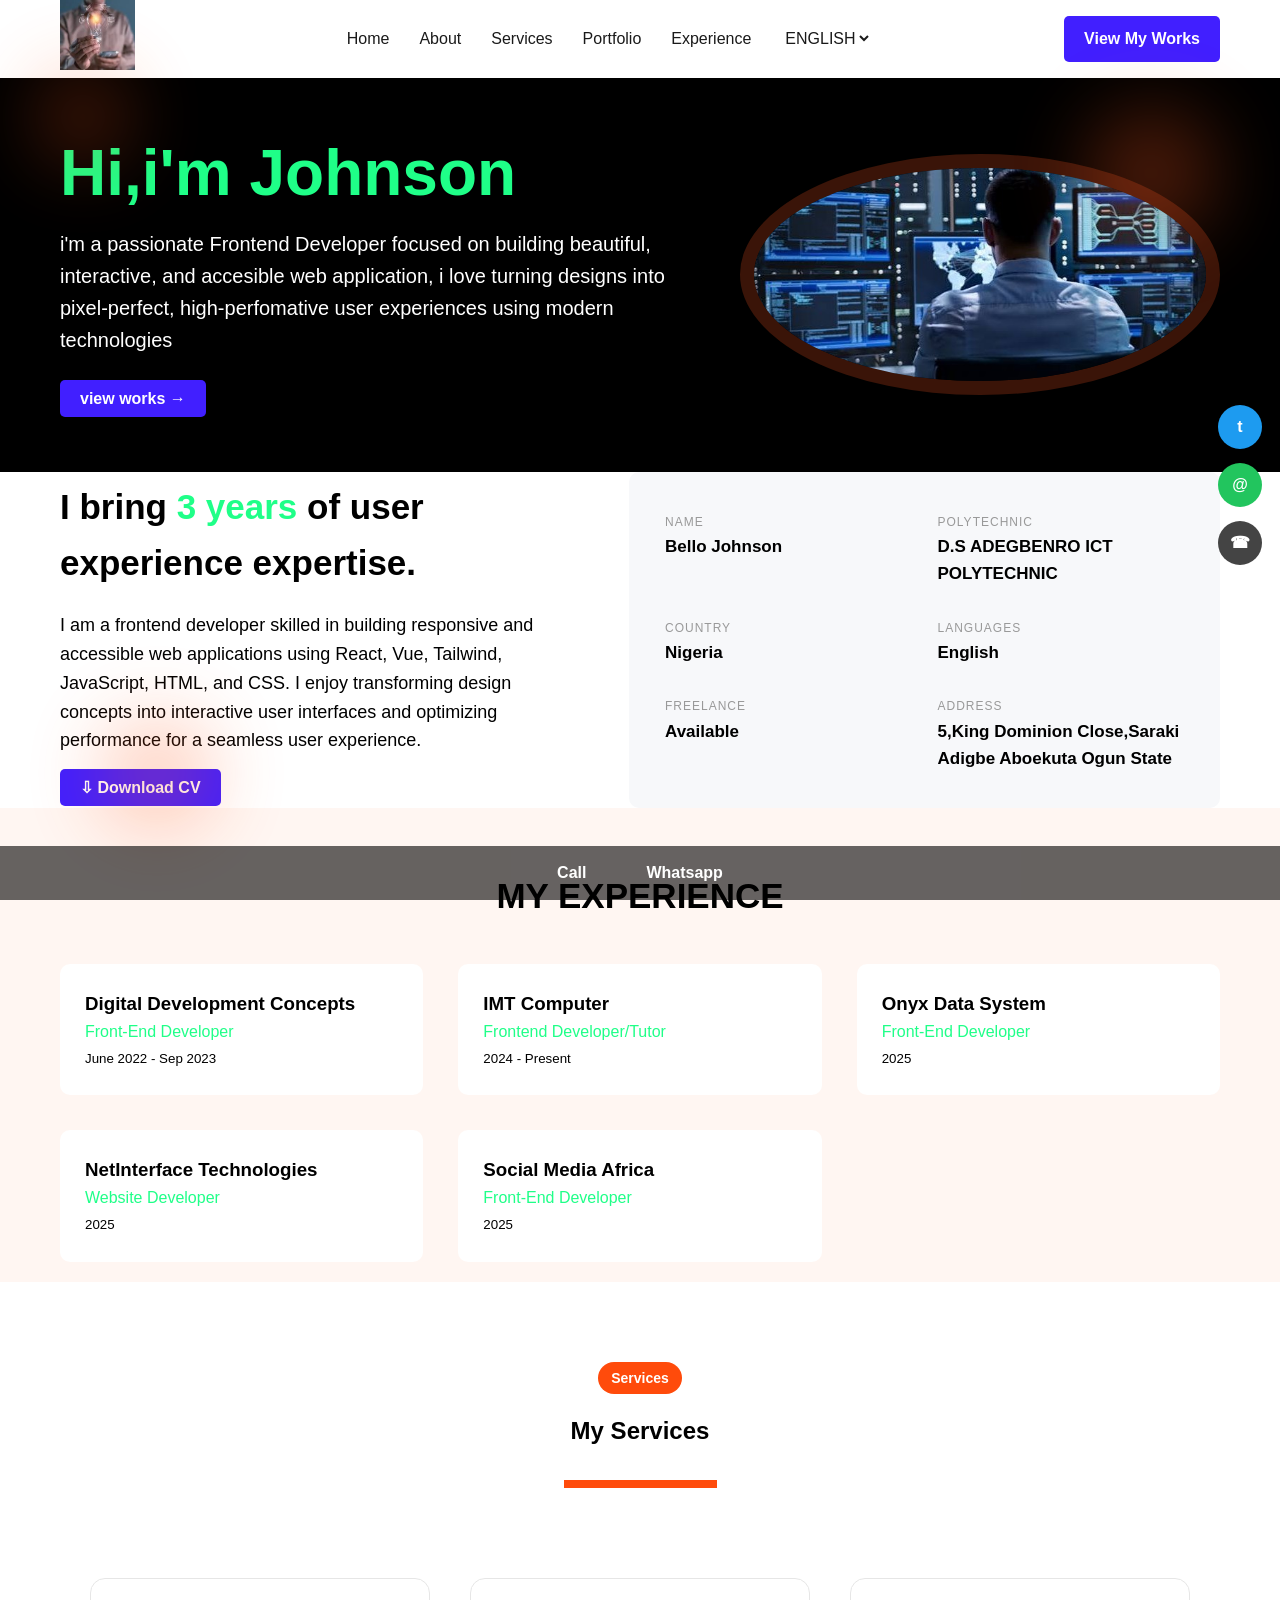
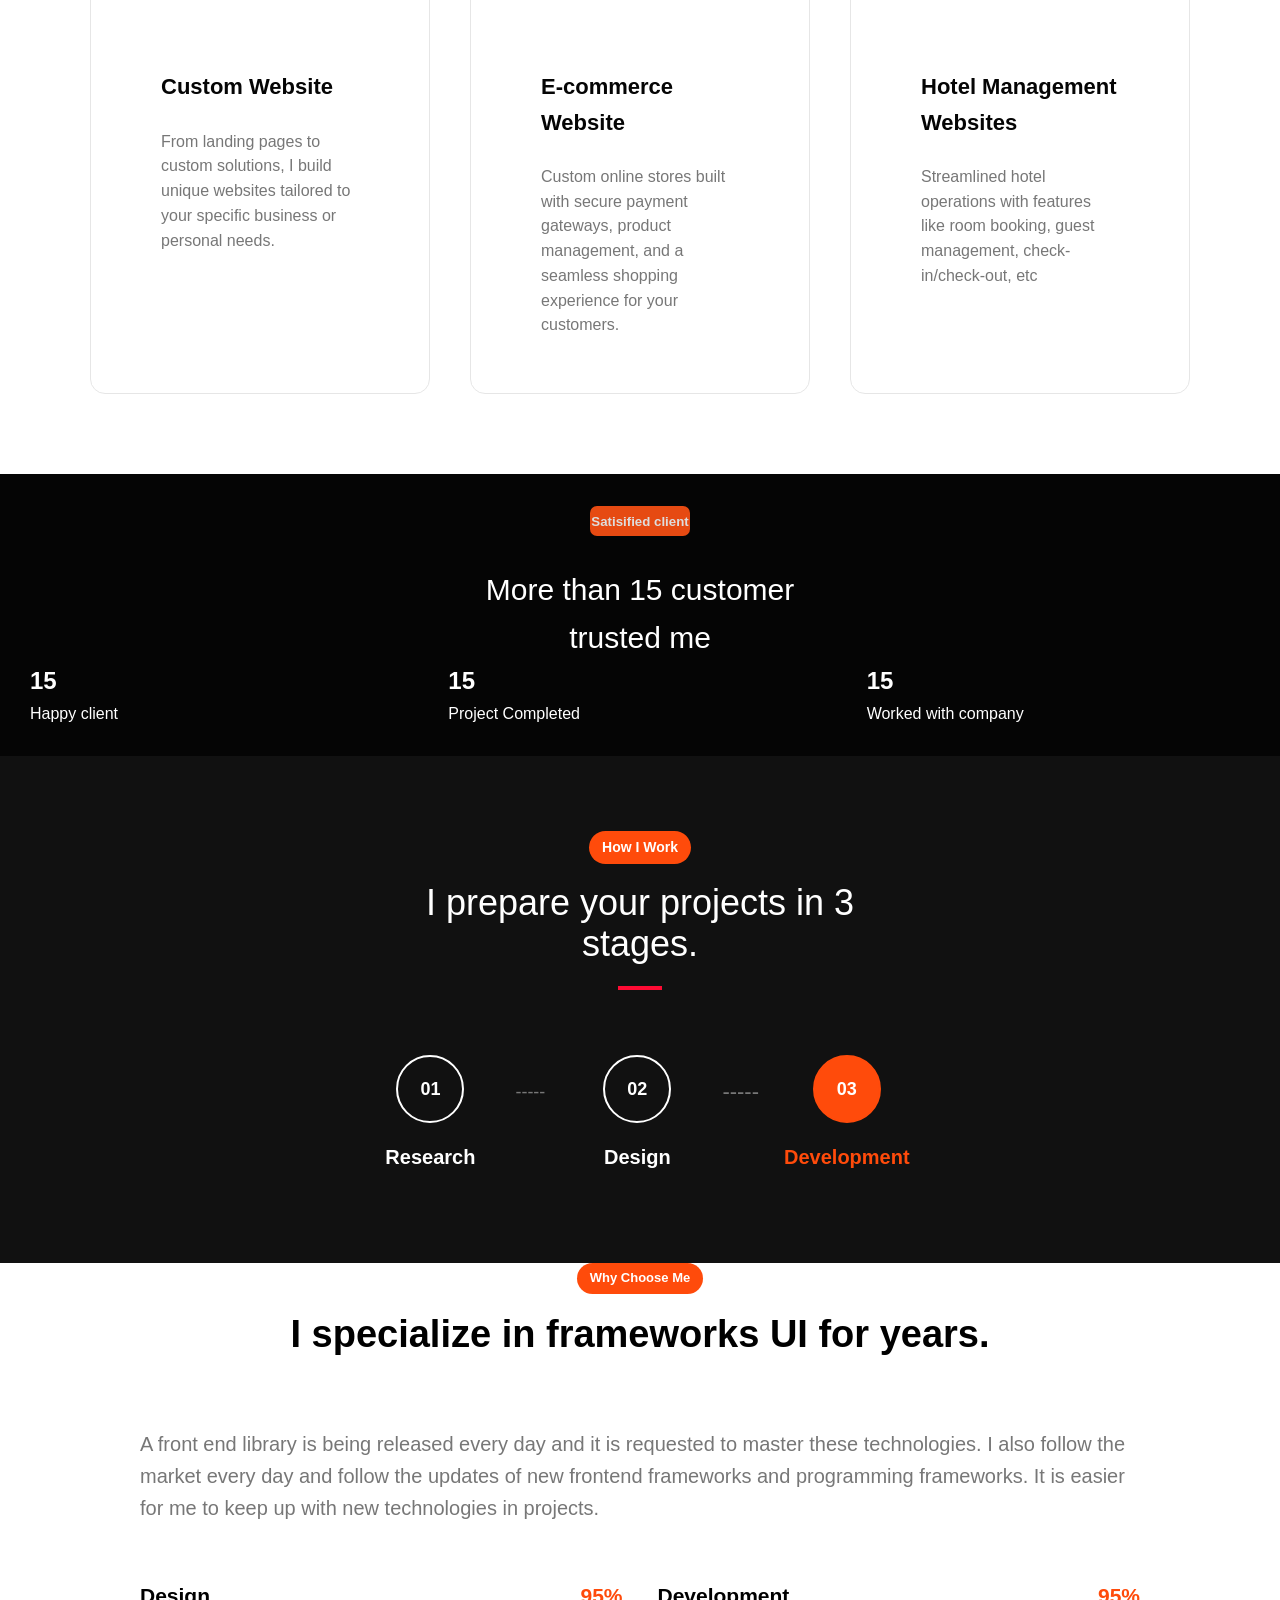
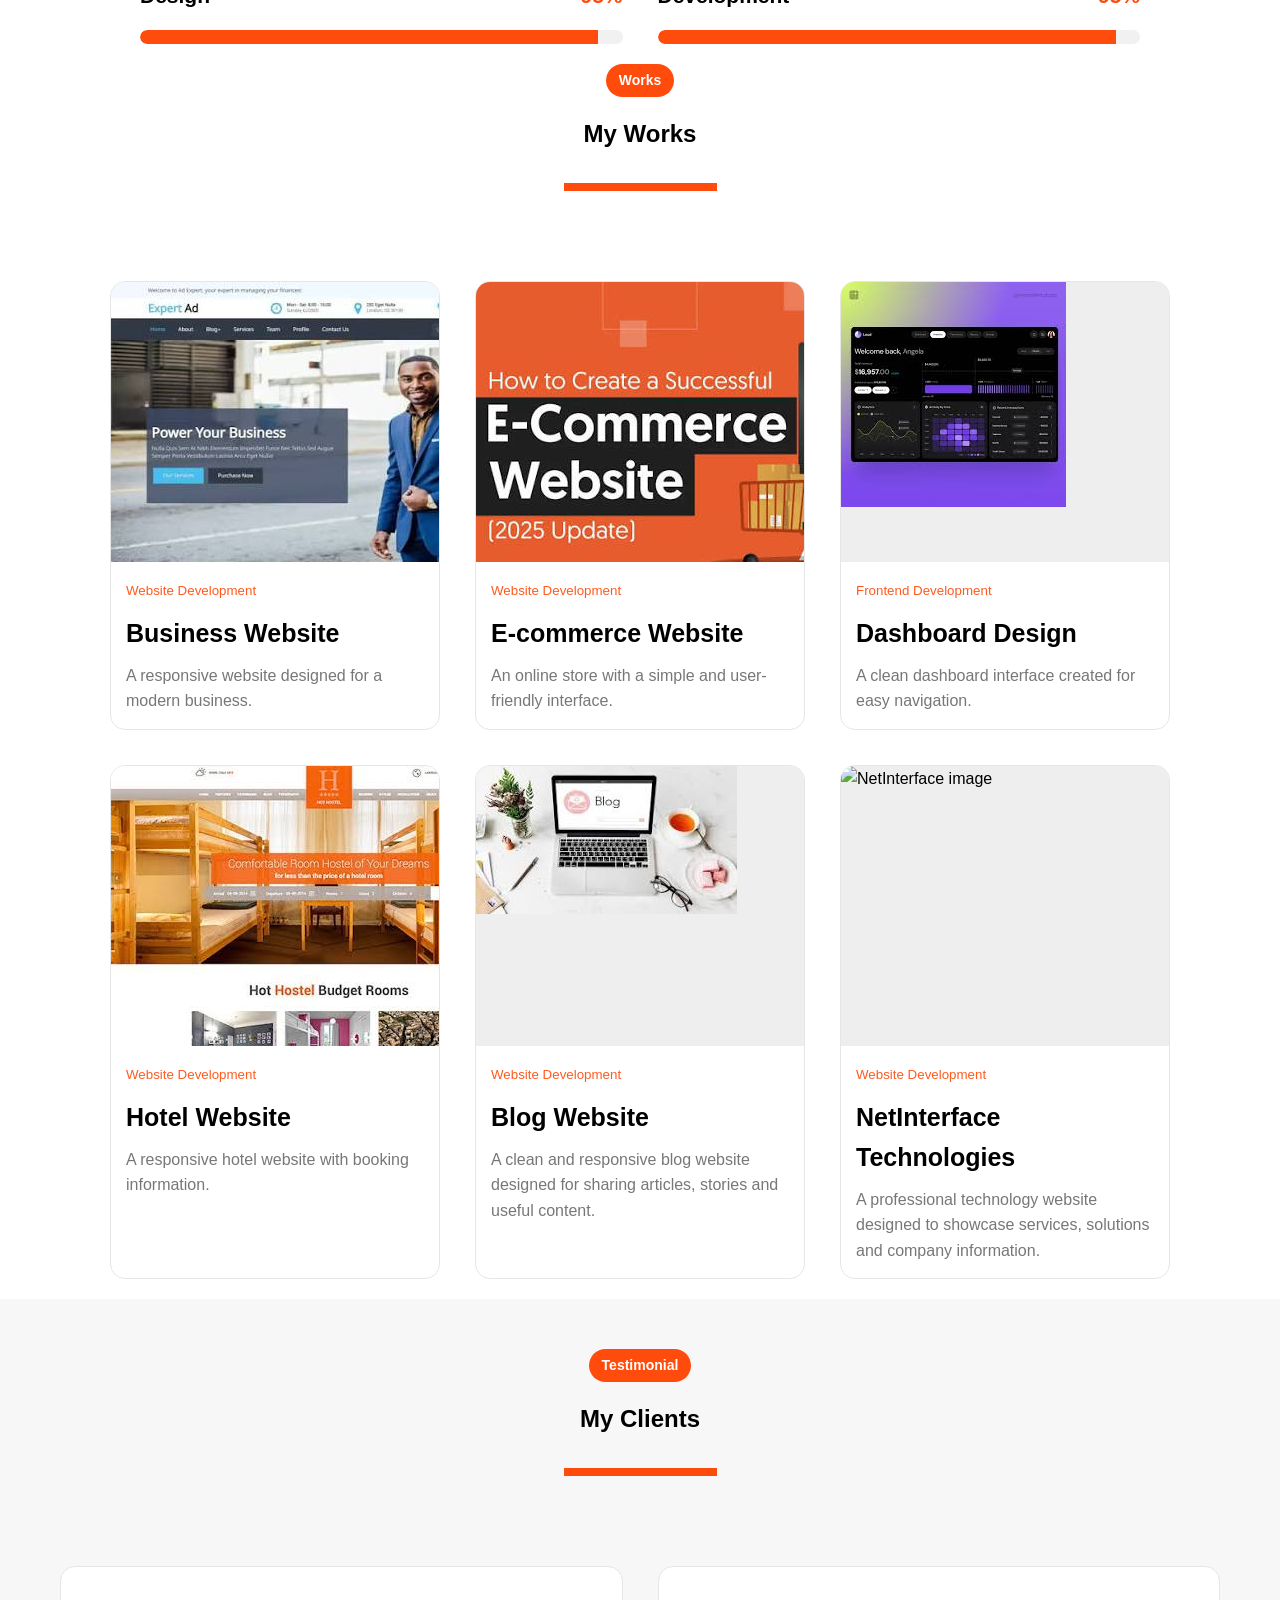
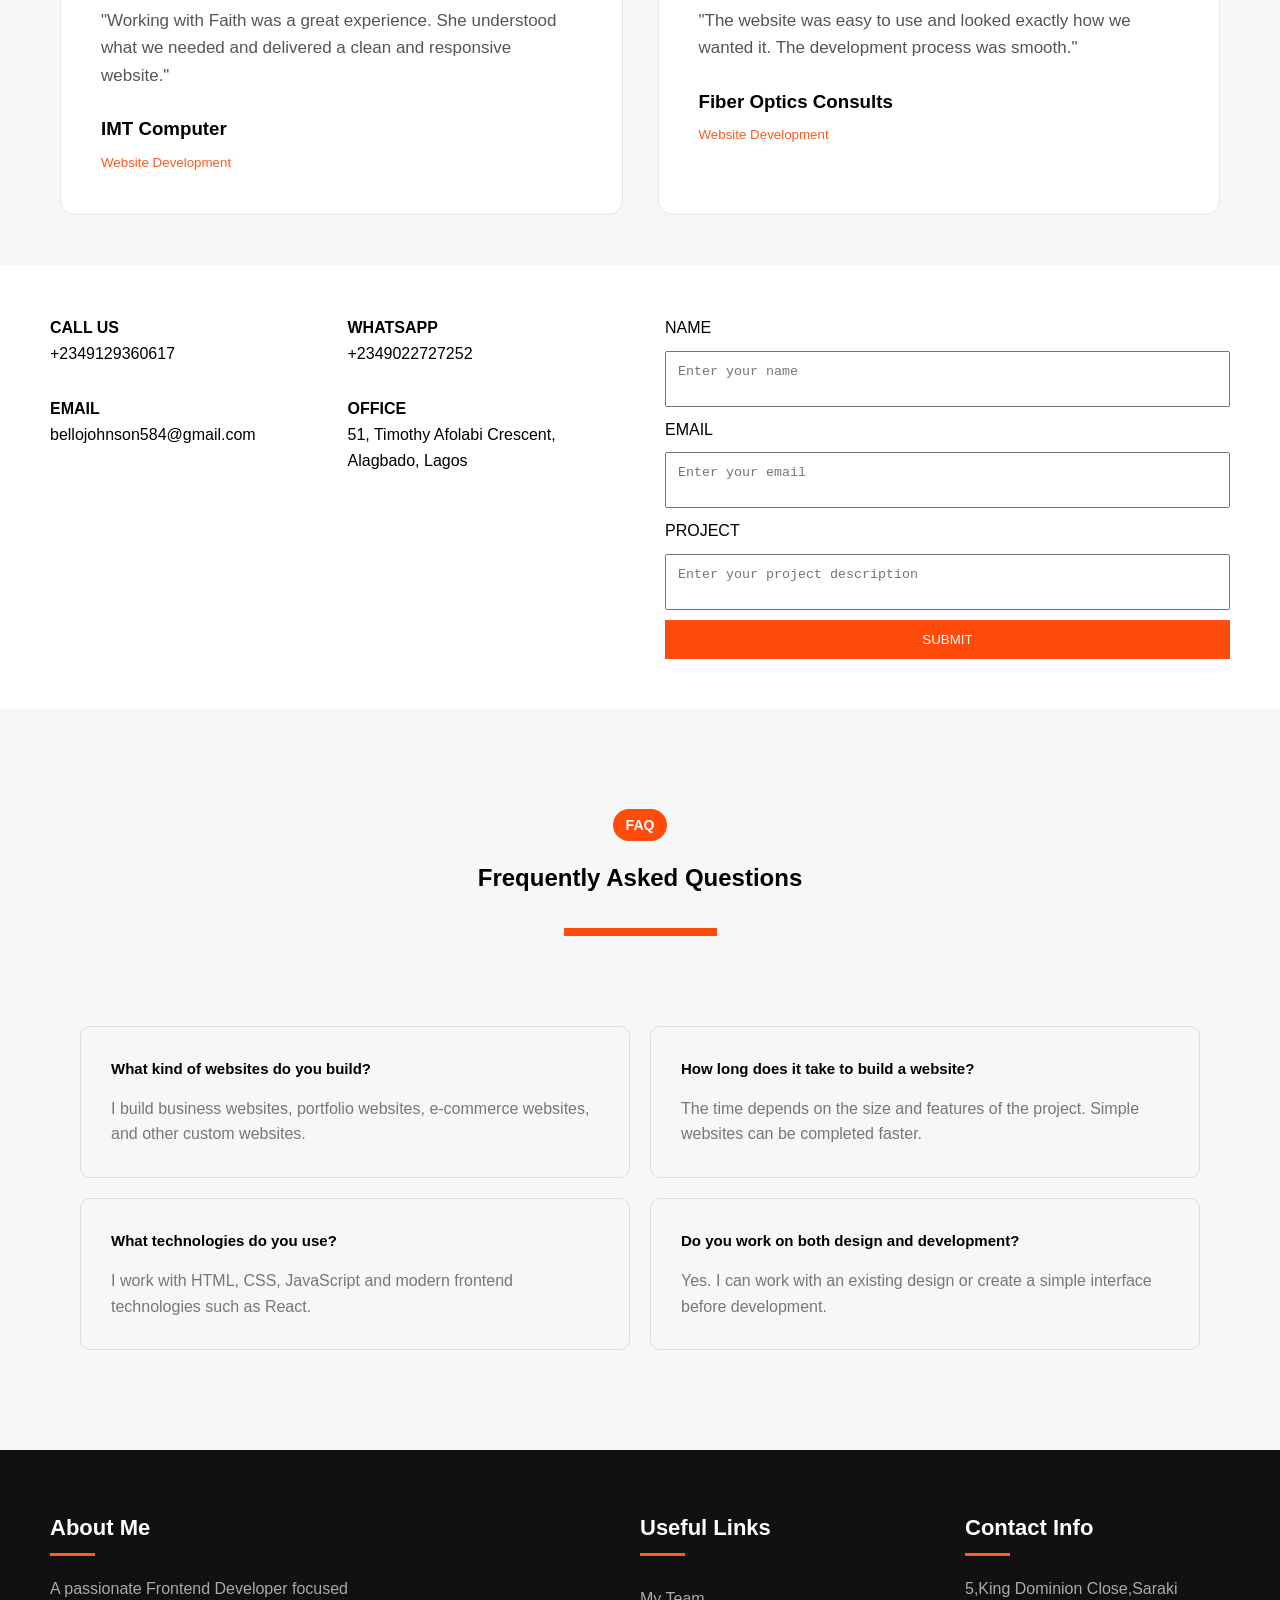
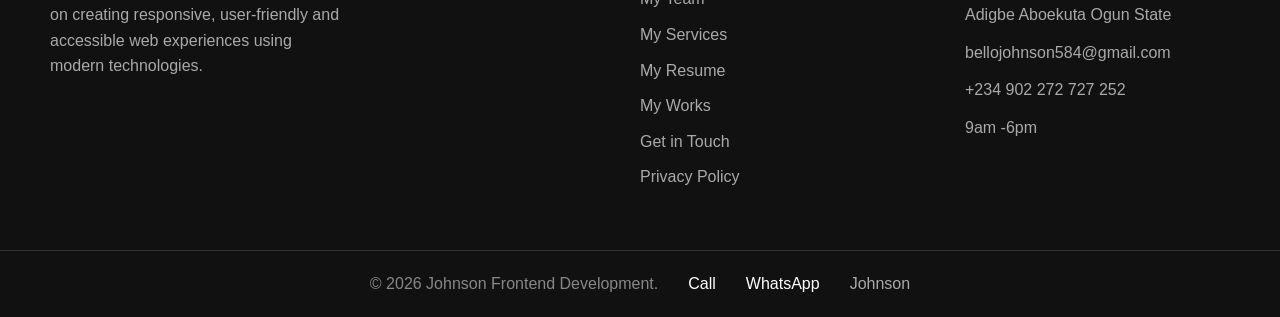
==== commit ab5d59df: "fix problem" ====
--- a/index.html
+++ b/index.html
@@ -232,6 +232,10 @@
         <div class="step-arrow">
             <span>-----</span>
             <span></span>
+
+
+
+            
         </div>
 
         <!-- Step 2 -->
@@ -544,7 +548,7 @@
     <div class="footer-about">
 
         <h3>About Me</h3>
-
+         
         <p>
             A passionate Frontend Developer focused on creating
             responsive, user-friendly and accessible web experiences
--- a/style.css
+++ b/style.css
@@ -293,12 +293,11 @@
     display: inline-block;
     background: #ff4b0b;
     color: white;
-    padding: 8px 22px;
-    border-radius: 30px;
-    font-size: 22px;
+    font-size: 14px;
     font-weight: 600;
-    margin-bottom: 25px;
-    
+    padding: 5px 13px;
+    border-radius: 20px;
+    margin-bottom: 18px;
 }
 
 .section-heading h2 {
@@ -421,13 +420,13 @@
     margin: 0;
     font-size: 36px;
     line-height: 1.15;
-    font-weight: 700;
+    font-weight: 500;
 }
 
 .orange-line {
     width: 44px;
     height: 4px;
-    background: #ff4b0b;
+    background: #ff0b34;
     margin: 22px auto 65px;
 }
 
@@ -617,7 +616,7 @@
 /* ===== WORKS ===== */
 
 .portfolio {
-    padding: 80px 30px;
+    padding: 20px 10px;
     background: white;
 
 }
@@ -739,7 +738,7 @@
 }
 
 .faq {
-    padding: 80px 30px;
+    padding: 100px 60px;
     background: #f7f7f7;
 }
 
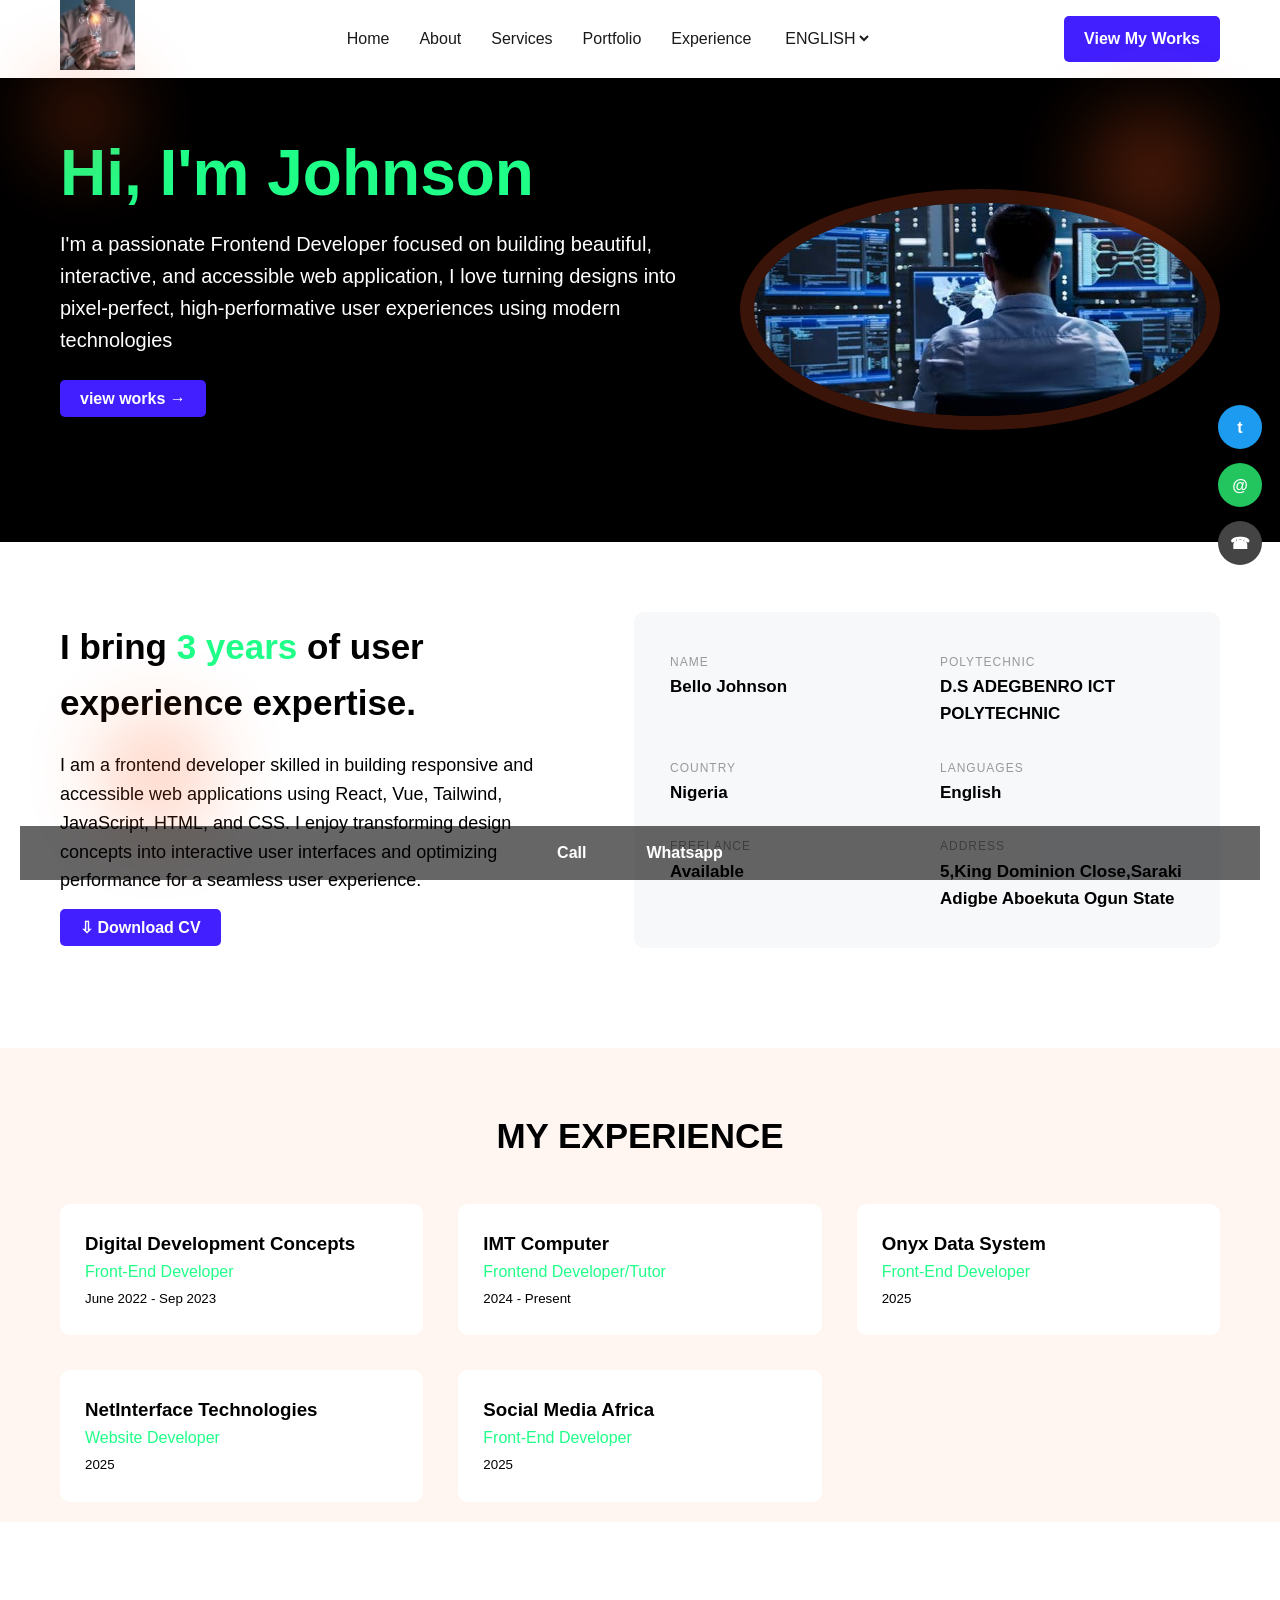
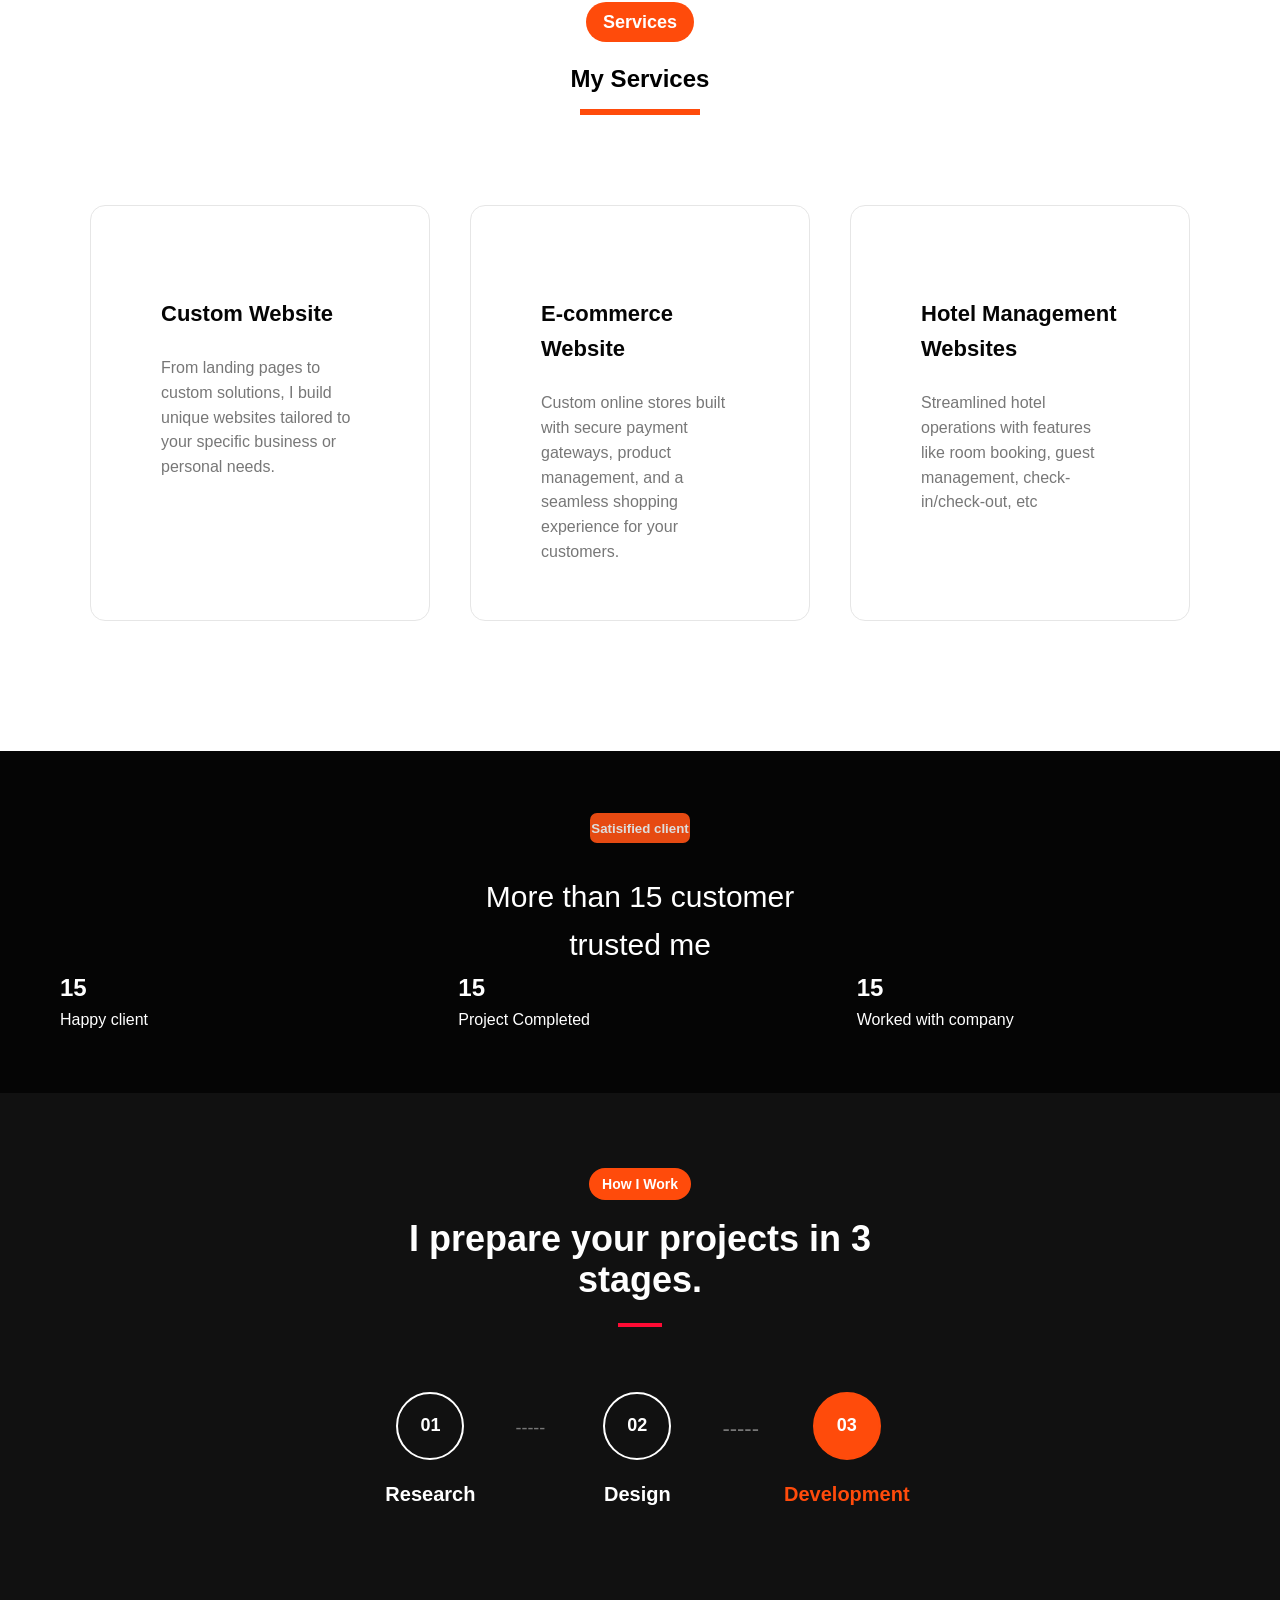
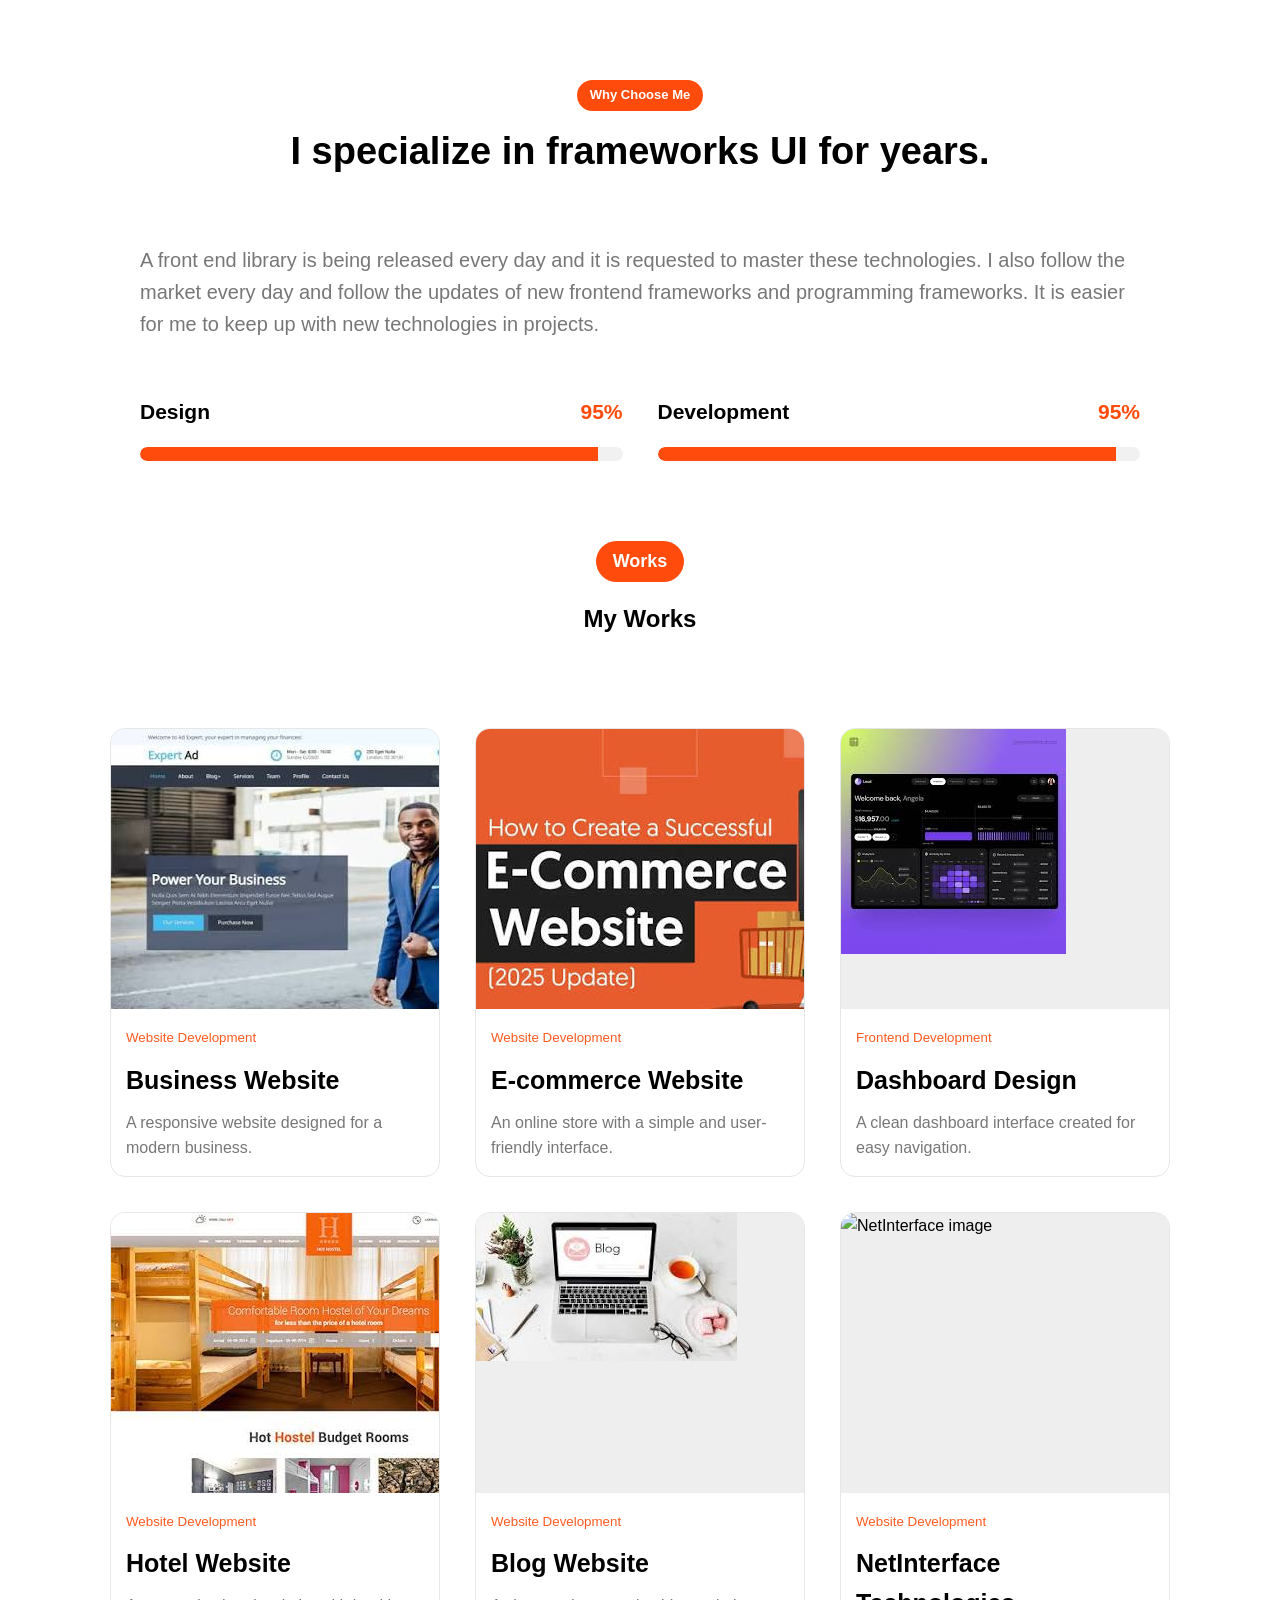
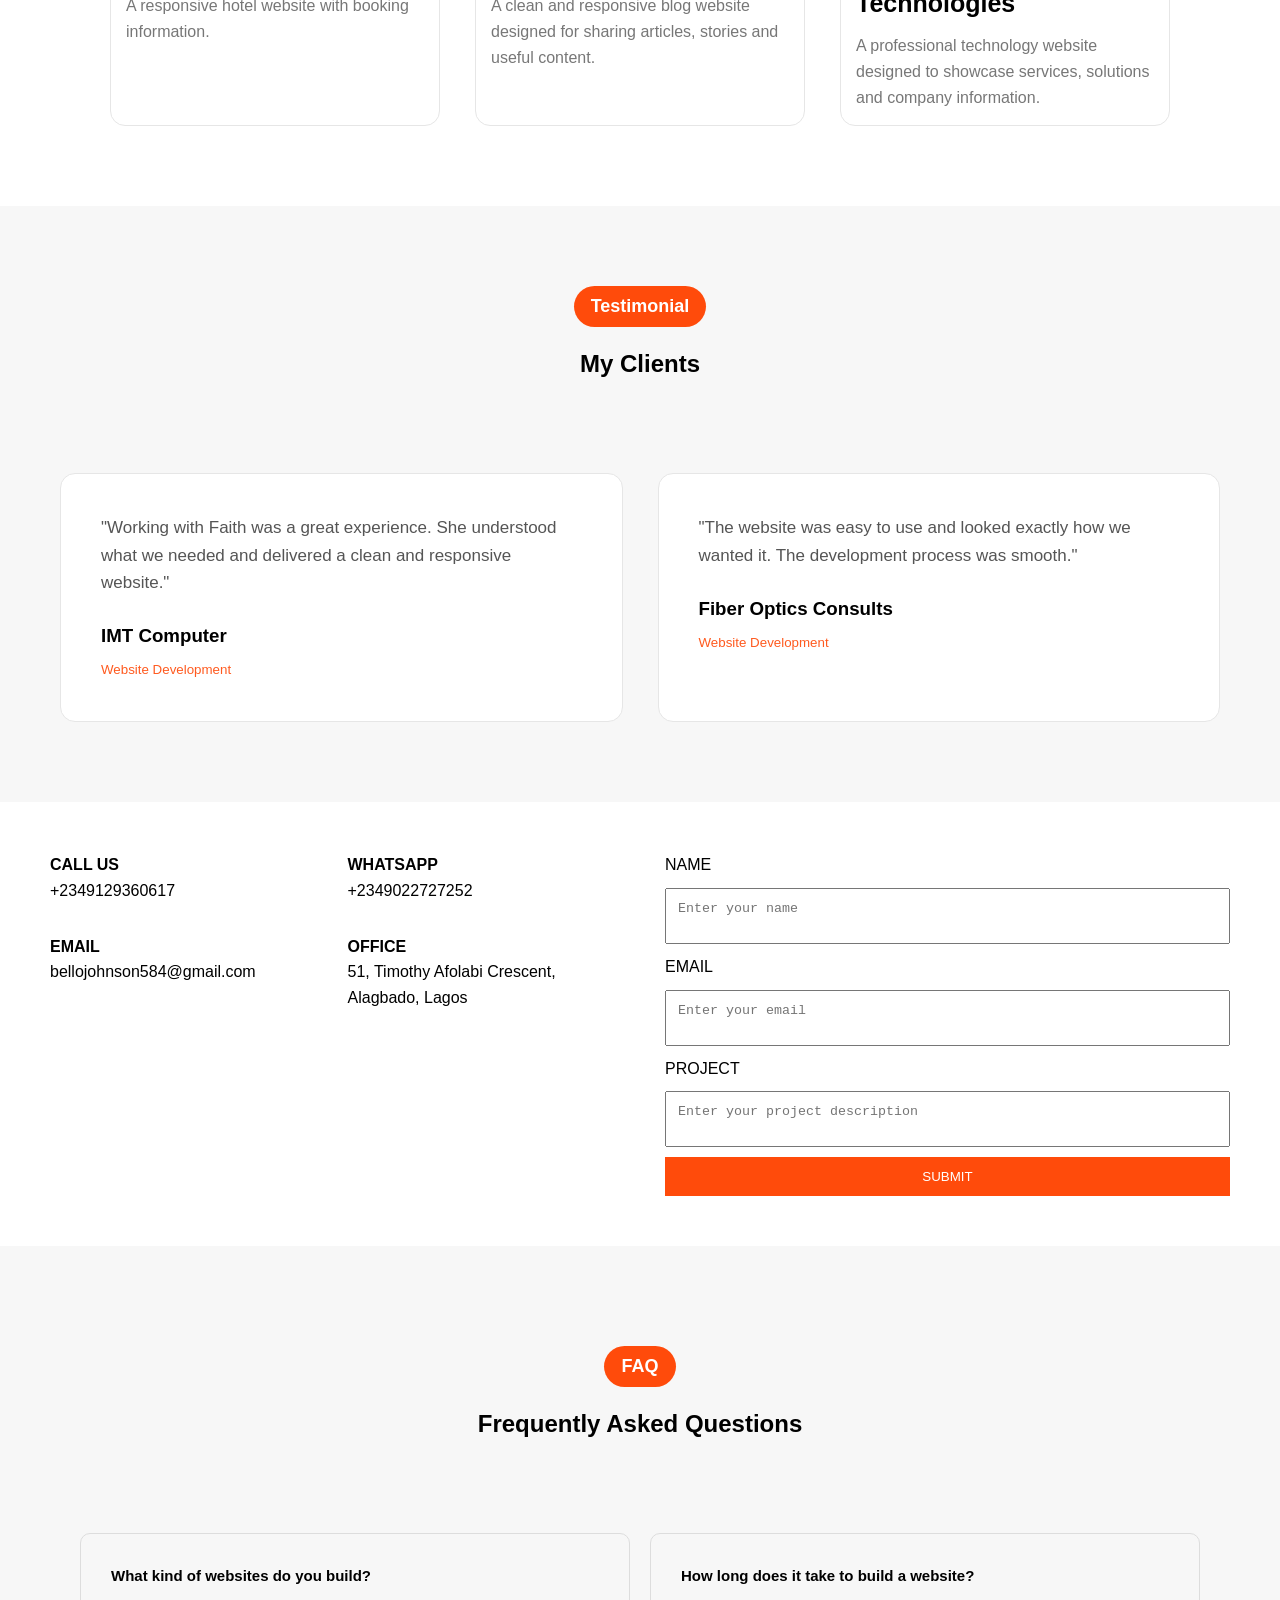
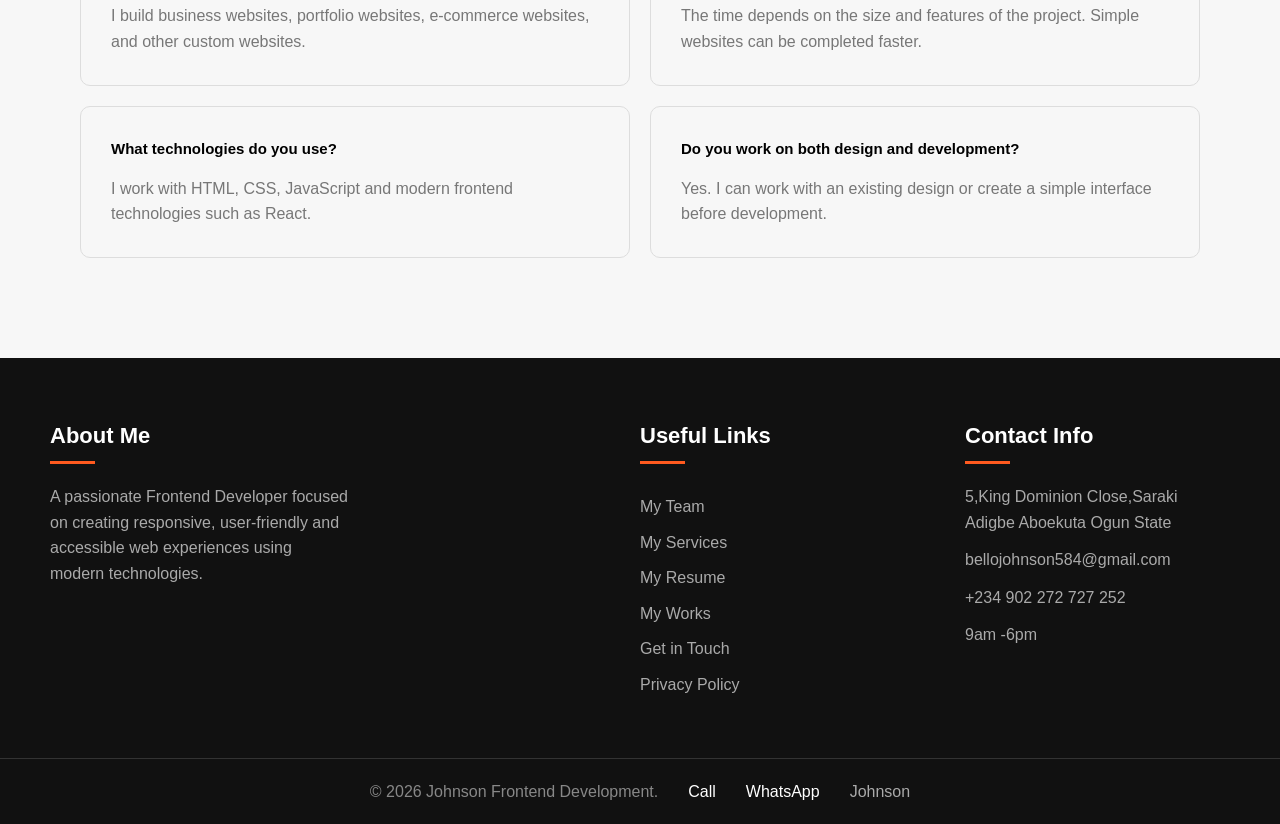
==== commit 5a56048d: "first commit" ====
--- a/index.html
+++ b/index.html
@@ -36,11 +36,11 @@
      <div class="hero-box container">
 
         <div class="hero text">
-            <h1><span class="orange"> Hi,i'm Johnson</span></h1>
-            <p>
-                i'm a passionate Frontend Developer focused on building beautiful,
-                interactive, and accesible web application, i love turning designs
-                into pixel-perfect, high-perfomative user experiences using modern
+            <h1><span class="orange"> Hi, I'm Johnson</span></h1>
+            <p>
+                I'm a passionate Frontend Developer focused on building beautiful,
+                interactive, and accessible web application, I love turning designs
+                into pixel-perfect, high-performative user experiences using modern
                 technologies
             </p>
             <a href="#portfolio" class="btn big">view works &rarr;</a>
@@ -147,7 +147,7 @@
     <div class="sec-head">
         <span class="section-tag" style="text-align: center;">Services</span>
         <h2>My Services</h2>
-        <div class="heading-line"></div>
+        <div class="underline"></div>
     </div>
 
     <div class="services-container">
@@ -571,18 +571,15 @@
 
     </div>
 
-
-    <div class="footer-contact">
-
+   <div class="footer-contact">
         <h3>Contact Info</h3>
-
         <p>5,King Dominion Close,Saraki Adigbe Aboekuta Ogun State</p>
         <p>bellojohnson584@gmail.com</p>
-        <p>+234 902 272 727 252</p>
+        <p>+234 902 272 727 252</p> 
+        <i class="fa-regular fa-clock"></i>
         <p> 9am -6pm</p>
 
-    </div>
-
+    </div> 
 </section>
 
 
--- a/style.css
+++ b/style.css
@@ -81,6 +81,7 @@
 
 .hero{
     background-color: black;
+    margin-bottom: 70px;
 }
 
 .hero-box{
@@ -177,9 +178,9 @@
  /*========== BOTTOM BAR + TOP BUTTON*/
  .contact{
     position: fixed;
-    bottom: 0;
-    left: 0;
-    right: 0;
+    bottom: 20px;
+    left: 20px;
+    right: 20px;
     display: flex;
     justify-content: center;
     gap: 60px;
@@ -210,7 +211,7 @@
  .about-box{
     display: flex;
     align-items: center;
-    gap: 50px;
+    gap: 60px;
  }
 
  .about-text{
@@ -260,6 +261,7 @@
  .experience{
     background-color: #fff6f2;
     padding: 20px;
+    margin-top: 100px;
  }
  .card{
     background-color: #fff;
@@ -267,10 +269,7 @@
     border-radius: 10px;
  }
 
-
-   /*SERVICES SECTION*/
-
-
+/*SERVICES SECTION*/
 .services {
     width: 100%;
     padding: 80px 30px;
@@ -279,12 +278,7 @@
 }
 
 /* Heading */
-
 .sec-head {
-
-
-
-    
     text-align: center;
     margin-bottom: 90px;
 }
@@ -293,32 +287,33 @@
     display: inline-block;
     background: #ff4b0b;
     color: white;
-    font-size: 14px;
-    font-weight: 600;
-    padding: 5px 13px;
-    border-radius: 20px;
+    font-size: 18px;
+    font-weight: 700;
+    padding: 6px 17px;
+    border-radius: 25px;
     margin-bottom: 18px;
 }
 
 .section-heading h2 {
     margin: 0;
-    font-size: 64px;
+    font-size: 70px;
     font-weight: 700;
     color: #050505;
-}
-
-.heading-line {
-    width: 153px;
-    height: 8px;
+    margin-top: 20px;
+    margin-bottom: 20px;
+}
+
+.underline {
+    width: 120px;
+    height: 6px;
     background: #ff4b0b;
-    margin: 30px auto 0;
+    margin: 10px auto 0;
 }
 
 
 /* =========================
    SERVICE CARDS
 ========================= */
-
 .services-container {
     max-width: 1100px;
     margin: auto;
@@ -328,7 +323,7 @@
 }
 
 .service-card {
-    position: relative;
+    position: static;
     min-height: 400px;
     padding: 90px 70px 55px;
     background: #fff;
@@ -340,9 +335,7 @@
   
 }
 
-
 /* Text */
-
 .service-card h3 {
     font-size: 22px;
     color: #050505;
@@ -358,8 +351,10 @@
 
 /*satisfied client*/
 .customer-container{
-    padding: 30px;
+    padding: 60px;
     background-color: #050505;
+    margin-top: 50px;
+    
 }
 
 .customer-card h5{
@@ -397,10 +392,10 @@
     color: #ffffff;
     min-height: 500px;
     padding: 75px 8% 90px;
+    margin-bottom: 80px;
 }
 
 /* Header */
-
 .work-header {
     text-align: center;
 }
@@ -420,7 +415,7 @@
     margin: 0;
     font-size: 36px;
     line-height: 1.15;
-    font-weight: 500;
+    font-weight: 700;
 }
 
 .orange-line {
@@ -448,19 +443,15 @@
 }
 
 /* Number circle */
-
 .step-number {
     width: 68px;
     height: 68px;
     border: 2px solid #ffffff;
     border-radius: 50%;
-
     display: flex;
     align-items: center;
     justify-content: center;
-
     margin: 0 auto 18px;
-
     font-size: 18px;
     font-weight: 600;
 }
@@ -505,7 +496,6 @@
 /* =========================
    WHY CHOOSE ME
 ========================= */
-
 .why-choose {
     background: #ffffff;
     padding: 90px 20px;
@@ -518,7 +508,6 @@
 }
 
 /* Header */
-
 .why-header {
     text-align: center;
 }
@@ -527,19 +516,15 @@
     display: inline-block;
     background: #ff4b0b;
     color: #ffffff;
-
     padding: 5px 13px;
     border-radius: 20px;
-
     font-size: 13px;
     font-weight: 600;
-
     margin-bottom: 18px;
 }
 
 .why-header h2 {
     margin: 0;
-
     font-size: 38px;
     line-height: 1.2;
     font-weight: 700;
@@ -550,11 +535,8 @@
 
 .why-description {
     max-width: 1000px;
-
     margin: 70px auto 55px;
-
     color: #777777;
-
     font-size: 20px;
     line-height: 1.6;
 }
@@ -572,20 +554,17 @@
     display: flex;
     justify-content: space-between;
     align-items: center;
-
     margin-bottom: 18px;
 }
 
 .skill-info h3 {
     margin: 0;
-
     font-size: 21px;
     font-weight: 600;
 }
 
 .skill-info span {
     color: #ff4b0b;
-
     font-size: 21px;
     font-weight: 700;
 }
@@ -596,19 +575,14 @@
 .progress-bar {
     width: 100%;
     height: 14px;
-
     background: #f1f1f1;
-
     border-radius: 10px;
-
     overflow: hidden;
 }
 
 .progress-fill {
     height: 100%;
-
     background: #ff4b0b;
-
     border-radius: 10px 0 0 10px;
 }
 
@@ -616,7 +590,7 @@
 /* ===== WORKS ===== */
 
 .portfolio {
-    padding: 20px 10px;
+    padding: 80px 30px;
     background: white;
 
 }
@@ -670,7 +644,7 @@
 /* ===== TESTIMONIAL ===== */
 
 .testimonial {
-    padding: 50px 35px;
+    padding: 80px 3px;
     background: #f7f7f7;
 }
 
